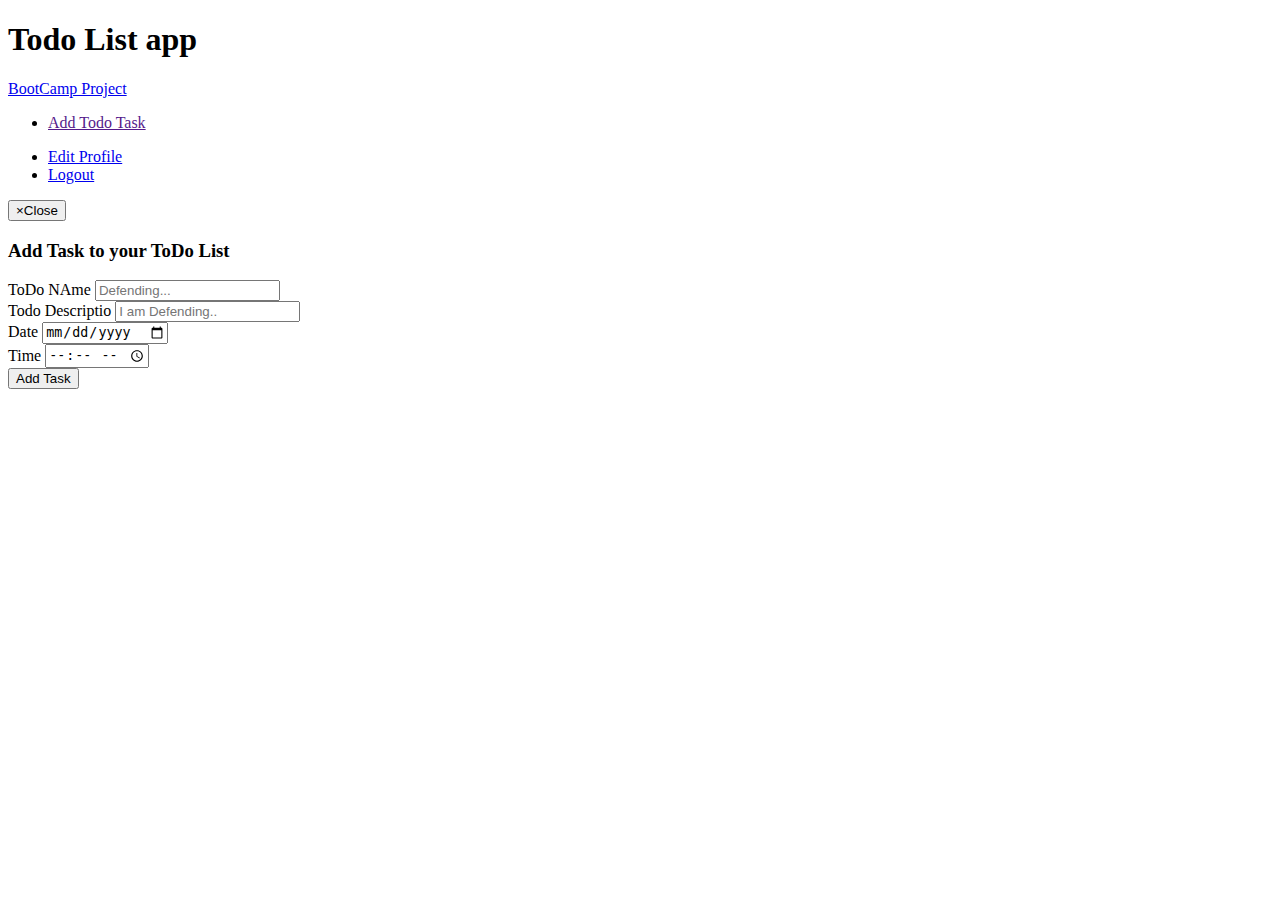
==== index.html @ 6e0ea093 "MODAL EDITED" ====
<!DOCTYPE html>
<html>

<head>

	<meta charset="utf-8">
	<meta http-equiv="X-UA-Compatible" content="IE=edge">
	<meta name="viewport" content="width=device-width, initial-scale=1">
    <script src="assets/js/firebase.js"></script>
    <script src="assets/js/dashboard.js"></script>
	<title>Login Form</title>

	<link rel="stylesheet" href="assets/css/style.css">
	<link rel="stylesheet" href="assets/css/form-login.css">
    <link rel="stylesheet" href="http://fonts.googleapis.com/css?family=Roboto:400,100,300,500">
    <link rel="stylesheet" href="assets/bootstrap/css/bootstrap.min.css">
    <link rel="stylesheet" href="assets/font-awesome/css/font-awesome.min.css">
    <link rel="stylesheet" href="assets/css/form-elements.css">
    <link rel="stylesheet" href="assets/css/style2.css">
    <link rel="shortcut icon" href="assets/ico/favicon.png">
    <link rel="apple-touch-icon-precomposed" sizes="144x144" href="assets/ico/apple-touch-icon-144-precomposed.png">
    <link rel="apple-touch-icon-precomposed" sizes="114x114" href="assets/ico/apple-touch-icon-114-precomposed.png">
    <link rel="apple-touch-icon-precomposed" sizes="72x72" href="assets/ico/apple-touch-icon-72-precomposed.png">
    <link rel="apple-touch-icon-precomposed" href="assets/ico/apple-touch-icon-57-precomposed.png">

</head>


	<header>
		<h1>Todo List app</h1>
        <a href="#">BootCamp Project</a>
    </header>


    <div class="main-content">

        <!-- You only need this form and the form-login.css -->
<div>
    <ul>
        <li><p id="btnShow"><a href="" class="launch-modal" data-modal-id="modal-login"  /> Add Todo Task</a><p> </li>
        <li><a href="#">Edit Profile</a></li>
        <li><a href="#">Logout</a></li>
    </ul>
</div>

       

   <!-- MODAL -->
        <div class="modal fade" id="modal-login" tabindex="-1" role="dialog" aria-labelledby="modal-login-label" aria-hidden="true">
            <div class="modal-dialog">
                <div class="modal-content">
                    
                    <div class="modal-header">
                        <button type="button" class="close" data-dismiss="modal">
                            <span aria-hidden="true">&times;</span><span class="sr-only">Close</span>
                        </button>
                        <h3 class="modal-title" id="modal-login-label">Add Task to your ToDo List</h3>
                    </div>
                    
                    <div class="modal-body">
                        
                        <form role="form" action="" method="post" class="login-form">
                            <div class="form-group">
                                <label class="sr-only" for="form-name">ToDo NAme</label>
                                <input type="text" name="toDoName" placeholder="Defending..." class="form-username form-control" id="form-name" required="">
                            </div>
                            <div class="form-group">
                                <label class="sr-only" for="form-text">Todo Descriptio</label>
                                <input type="text" name="form-desc" placeholder="I am Defending.." class="form-password form-control" id="form-desc">
                            </div>
                            <div class="form-group">
                                <label class="sr-only" for="form-date">Date</label>
                                <input type="date" name="form-desc" placeholder="" class="form-password form-control" id="form-date" required>
                            </div>
                            <div class="form-group">
                                <label class="sr-only" for="form-date">Time</label>
                                <input type="time" name="form-desc" placeholder="" class="form-password form-control" id="form-date" required>
                            </div>
                            <button type="submit" class="btn">Add Task</button>
                        </form>
                        
                    </div>
                    
                </div>
            </div>
        </div>
 <!-- END OF MODAL -->

      
        <script src="assets/js/jquery-1.11.1.min.js"></script>
        <script src="assets/bootstrap/js/bootstrap.min.js"></script>
        <script src="assets/js/jquery.backstretch.min.js"></script>
        <script src="assets/js/scripts.js"></script>      
</body>

</html>
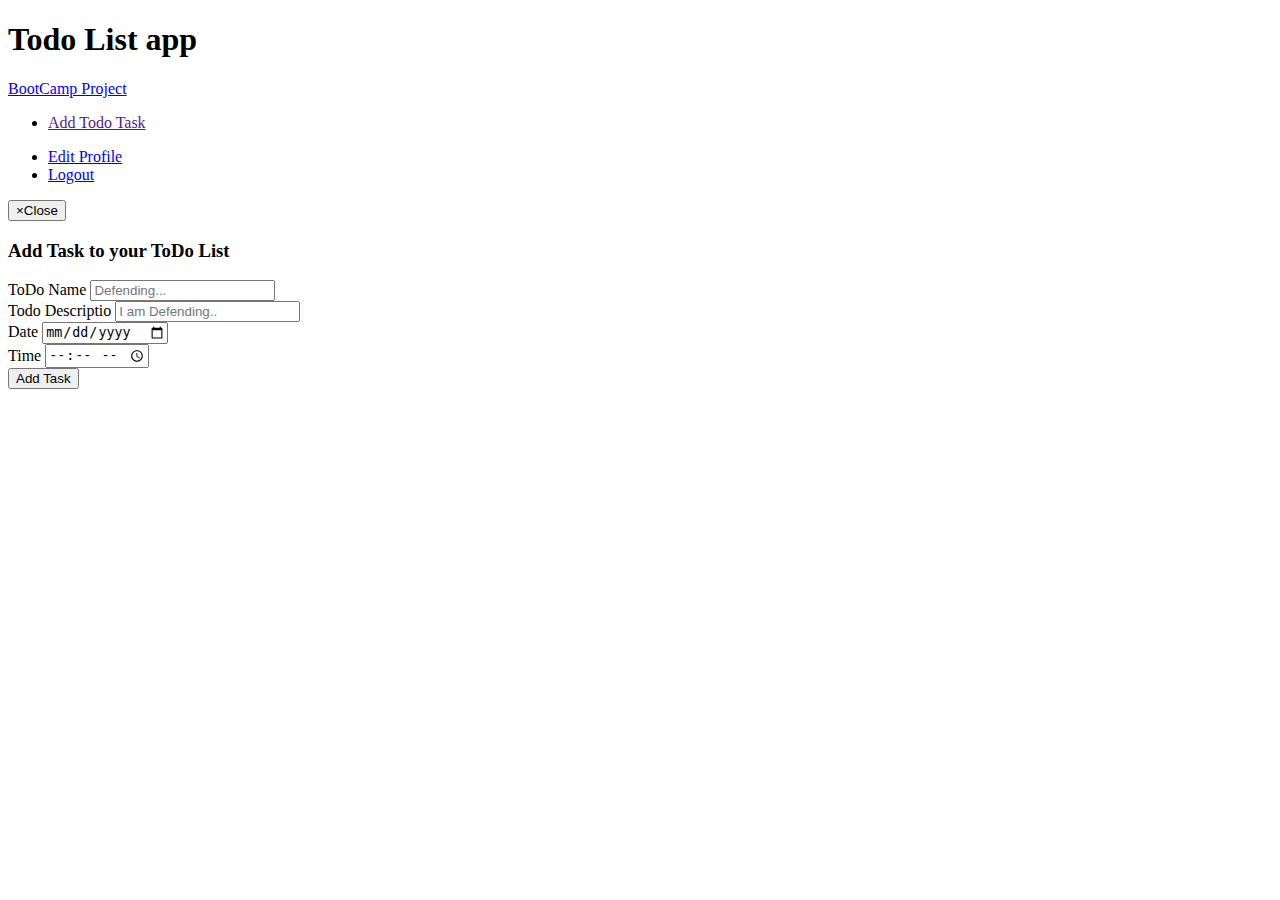
==== commit fffa13f9: "writting to firebase on add task" ====
--- a/index.html
+++ b/index.html
@@ -6,6 +6,7 @@
 	<meta charset="utf-8">
 	<meta http-equiv="X-UA-Compatible" content="IE=edge">
 	<meta name="viewport" content="width=device-width, initial-scale=1">
+    <script src="assets/js/jquery-1.11.1.min.js"></script>
     <script src="assets/js/firebase.js"></script>
     <script src="assets/js/dashboard.js"></script>
 	<title>Login Form</title>
@@ -61,7 +62,7 @@
                         
                         <form role="form" action="" method="post" class="login-form">
                             <div class="form-group">
-                                <label class="sr-only" for="form-name">ToDo NAme</label>
+                                <label class="sr-only" for="form-name">ToDo Name</label>
                                 <input type="text" name="toDoName" placeholder="Defending..." class="form-username form-control" id="form-name" required="">
                             </div>
                             <div class="form-group">
@@ -70,11 +71,11 @@
                             </div>
                             <div class="form-group">
                                 <label class="sr-only" for="form-date">Date</label>
-                                <input type="date" name="form-desc" placeholder="" class="form-password form-control" id="form-date" required>
+                                <input type="date" name="form-date" placeholder="" class="form-password form-control" id="form-date" required>
                             </div>
                             <div class="form-group">
                                 <label class="sr-only" for="form-date">Time</label>
-                                <input type="time" name="form-desc" placeholder="" class="form-password form-control" id="form-date" required>
+                                <input type="time" name="form-time" placeholder="" class="form-password form-control" id="form-date" required>
                             </div>
                             <button type="submit" class="btn">Add Task</button>
                         </form>
@@ -86,8 +87,7 @@
         </div>
  <!-- END OF MODAL -->
 
-      
-        <script src="assets/js/jquery-1.11.1.min.js"></script>
+         <script src="assets/js/jquery-1.11.1.min.js"></script>
         <script src="assets/bootstrap/js/bootstrap.min.js"></script>
         <script src="assets/js/jquery.backstretch.min.js"></script>
         <script src="assets/js/scripts.js"></script>      
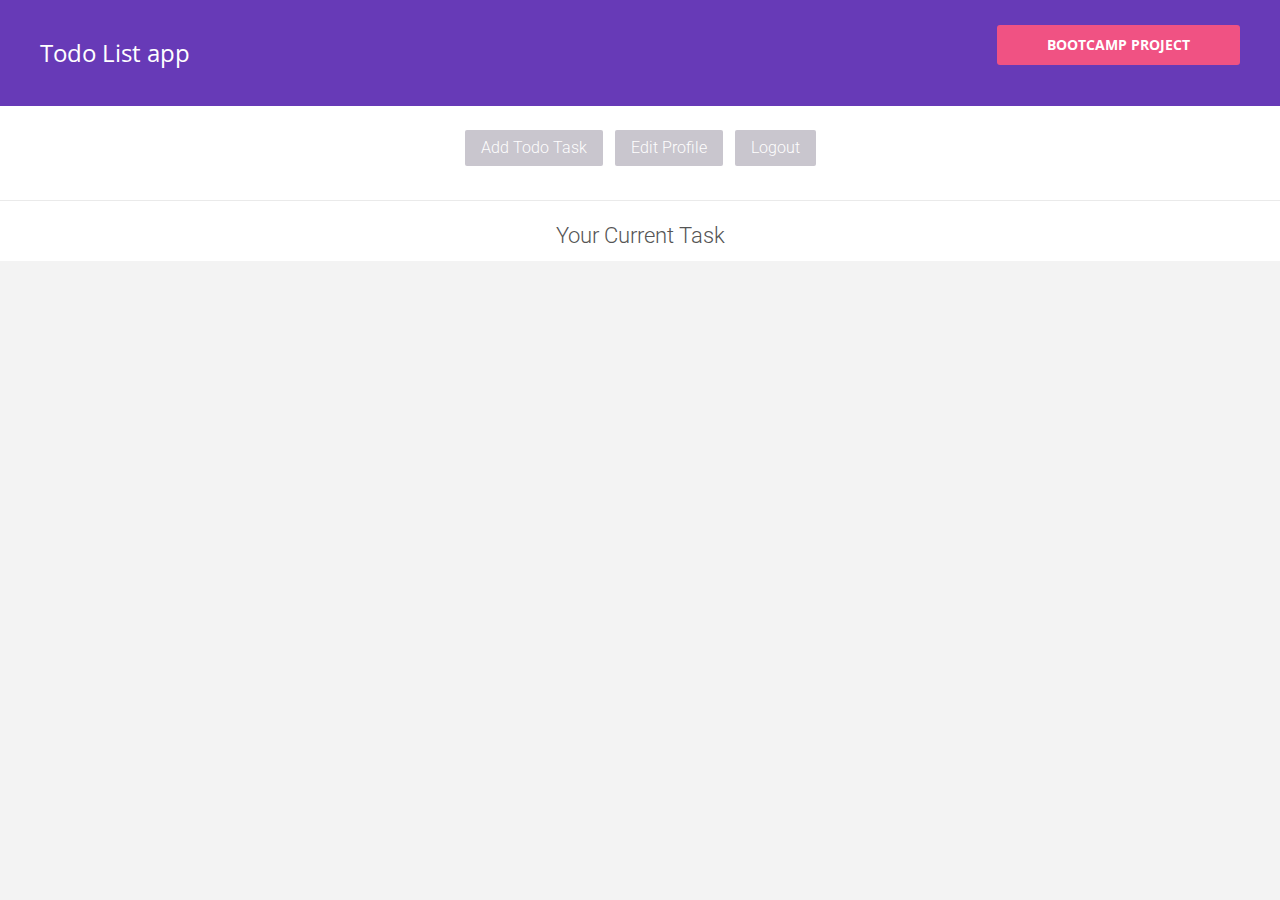
==== commit a1bf2923: "log out added and indetention done om js files" ====
--- a/index.html
+++ b/index.html
@@ -3,94 +3,102 @@
 
 <head>
 
-	<meta charset="utf-8">
-	<meta http-equiv="X-UA-Compatible" content="IE=edge">
-	<meta name="viewport" content="width=device-width, initial-scale=1">
-    <script src="assets/js/jquery-1.11.1.min.js"></script>
-    <script src="assets/js/firebase.js"></script>
-    <script src="assets/js/dashboard.js"></script>
-	<title>Login Form</title>
+  <meta charset="utf-8">
+  <meta http-equiv="X-UA-Compatible" content="IE=edge">
+  <meta name="viewport" content="width=device-width, initial-scale=1">
+  <script src="assets/js/jquery-1.11.1.min.js"></script>
+  <script src="assets/js/firebase.js"></script>
+  <script src="assets/js/dashboard.js"></script>
+  <title>Login Form</title>
 
-	<link rel="stylesheet" href="assets/css/style.css">
-	<link rel="stylesheet" href="assets/css/form-login.css">
-    <link rel="stylesheet" href="http://fonts.googleapis.com/css?family=Roboto:400,100,300,500">
-    <link rel="stylesheet" href="assets/bootstrap/css/bootstrap.min.css">
-    <link rel="stylesheet" href="assets/font-awesome/css/font-awesome.min.css">
-    <link rel="stylesheet" href="assets/css/form-elements.css">
-    <link rel="stylesheet" href="assets/css/style2.css">
-    <link rel="shortcut icon" href="assets/ico/favicon.png">
-    <link rel="apple-touch-icon-precomposed" sizes="144x144" href="assets/ico/apple-touch-icon-144-precomposed.png">
-    <link rel="apple-touch-icon-precomposed" sizes="114x114" href="assets/ico/apple-touch-icon-114-precomposed.png">
-    <link rel="apple-touch-icon-precomposed" sizes="72x72" href="assets/ico/apple-touch-icon-72-precomposed.png">
-    <link rel="apple-touch-icon-precomposed" href="assets/ico/apple-touch-icon-57-precomposed.png">
+  <link rel="stylesheet" href="assets/css/style.css">
+  <link rel="stylesheet" href="assets/css/form-login.css">
+  <link rel="stylesheet" href="http://fonts.googleapis.com/css?family=Roboto:400,100,300,500">
+  <link rel="stylesheet" href="assets/bootstrap/css/bootstrap.min.css">
+  <link rel="stylesheet" href="assets/font-awesome/css/font-awesome.min.css">
+  <link rel="stylesheet" href="assets/css/form-elements.css">
+  <link rel="stylesheet" href="assets/css/style2.css">
+  <link rel="shortcut icon" href="assets/ico/favicon.png">
+  <link rel="apple-touch-icon-precomposed" sizes="144x144" href="assets/ico/apple-touch-icon-144-precomposed.png">
+  <link rel="apple-touch-icon-precomposed" sizes="114x114" href="assets/ico/apple-touch-icon-114-precomposed.png">
+  <link rel="apple-touch-icon-precomposed" sizes="72x72" href="assets/ico/apple-touch-icon-72-precomposed.png">
+  <link rel="apple-touch-icon-precomposed" href="assets/ico/apple-touch-icon-57-precomposed.png">
 
 </head>
 
-
-	<header>
-		<h1>Todo List app</h1>
-        <a href="#">BootCamp Project</a>
-    </header>
+<header>
+  <h1>Todo List app</h1>
+  <a href="#">BootCamp Project</a>
+</header>
 
 
-    <div class="main-content">
 
-        <!-- You only need this form and the form-login.css -->
+<!-- You only need this form and the form-login.css -->
 <div>
-    <ul>
-        <li><p id="btnShow"><a href="" class="launch-modal" data-modal-id="modal-login"  /> Add Todo Task</a><p> </li>
-        <li><a href="#">Edit Profile</a></li>
-        <li><a href="#">Logout</a></li>
-    </ul>
+  <ul>
+    <li>
+      <p id="btnShow"><a href="#" class="launch-modal" data-modal-id="modal-login" /> Add Todo Task</a>
+        <p>
+    </li>
+    <li><a href="#">Edit Profile</a></li>
+    <li><a href="#" id="logoubtn">Logout</a></li>
+  </ul>
 </div>
 
-       
+<div class="main">
+  <div class="Vontainer-fluid">
+    <h3>Your Current Task</h3>
+    <div class="row" id="taskrow">
 
-   <!-- MODAL -->
-        <div class="modal fade" id="modal-login" tabindex="-1" role="dialog" aria-labelledby="modal-login-label" aria-hidden="true">
-            <div class="modal-dialog">
-                <div class="modal-content">
-                    
-                    <div class="modal-header">
-                        <button type="button" class="close" data-dismiss="modal">
-                            <span aria-hidden="true">&times;</span><span class="sr-only">Close</span>
-                        </button>
-                        <h3 class="modal-title" id="modal-login-label">Add Task to your ToDo List</h3>
-                    </div>
-                    
-                    <div class="modal-body">
-                        
-                        <form role="form" action="" method="post" class="login-form">
-                            <div class="form-group">
-                                <label class="sr-only" for="form-name">ToDo Name</label>
-                                <input type="text" name="toDoName" placeholder="Defending..." class="form-username form-control" id="form-name" required="">
-                            </div>
-                            <div class="form-group">
-                                <label class="sr-only" for="form-text">Todo Descriptio</label>
-                                <input type="text" name="form-desc" placeholder="I am Defending.." class="form-password form-control" id="form-desc">
-                            </div>
-                            <div class="form-group">
-                                <label class="sr-only" for="form-date">Date</label>
-                                <input type="date" name="form-date" placeholder="" class="form-password form-control" id="form-date" required>
-                            </div>
-                            <div class="form-group">
-                                <label class="sr-only" for="form-date">Time</label>
-                                <input type="time" name="form-time" placeholder="" class="form-password form-control" id="form-date" required>
-                            </div>
-                            <button type="submit" class="btn">Add Task</button>
-                        </form>
-                        
-                    </div>
-                    
-                </div>
-            </div>
-        </div>
- <!-- END OF MODAL -->
+    </div>
+  </div>
+</div>
 
-         <script src="assets/js/jquery-1.11.1.min.js"></script>
-        <script src="assets/bootstrap/js/bootstrap.min.js"></script>
-        <script src="assets/js/jquery.backstretch.min.js"></script>
-        <script src="assets/js/scripts.js"></script>      
+<!-- MODAL -->
+<div class="modal fade" id="modal-login" tabindex="-1" role="dialog" aria-labelledby="modal-login-label" aria-hidden="true">
+  <div class="modal-dialog">
+    <div class="modal-content">
+
+      <div class="modal-header">
+        <button type="button" class="close" data-dismiss="modal">
+          <span aria-hidden="true">&times;</span><span class="sr-only">Close</span>
+        </button>
+        <h3 class="modal-title" id="modal-login-label">Add Task to your ToDo List</h3>
+      </div>
+
+      <div class="modal-body">
+
+        <form role="form" action="" method="post" class="login-form">
+          <div class="form-group">
+            <label class="sr-only" for="form-name">ToDo Name</label>
+            <input type="text" name="toDoName" placeholder="Defending..." class="form-username form-control" id="form-name" required="">
+          </div>
+          <div class="form-group">
+            <label class="sr-only" for="form-text">Todo Descriptio</label>
+            <input type="text" name="form-desc" placeholder="I am Defending.." class="form-password form-control" id="form-desc">
+          </div>
+          <div class="form-group">
+            <label class="sr-only" for="form-date">Date</label>
+            <input type="date" name="form-date" placeholder="" class="form-password form-control" id="form-date" required>
+          </div>
+          <div class="form-group">
+            <label class="sr-only" for="form-date">Time</label>
+            <input type="time" name="form-time" placeholder="" class="form-password form-control" id="form-date" required>
+          </div>
+          <button type="submit" class="btn">Add Task</button>
+        </form>
+
+      </div>
+
+    </div>
+  </div>
+</div>
+<!-- END OF MODAL -->
+
+<script src="assets/js/jquery-1.11.1.min.js"></script>
+<script src="assets/bootstrap/js/bootstrap.min.js"></script>
+<script src="assets/js/jquery.backstretch.min.js"></script>
+<script src="assets/js/scripts.js"></script>
 </body>
 
-</html>
+</html>--- a/assets/css/style.css
+++ b/assets/css/style.css
@@ -0,0 +1,124 @@
+@import url('http://fonts.googleapis.com/css?family=Open+Sans:400,700');
+
+*{
+    margin: 0;
+    padding: 0;
+    box-sizing: border-box;
+}
+
+html{
+	background-color: #efefef;
+}
+
+body{
+	font:14px/1.5 Arial, Helvetica, sans-serif;
+	margin:0;
+}
+
+
+header{
+    box-sizing: border-box;
+	text-align: center;
+    width: 100%;
+    padding: 25px 40px;
+    background-color: #673AB7;
+    overflow: hidden;
+}
+
+
+header h1{
+    float: left;
+	font: normal 24px/1.5 'Open Sans', sans-serif;
+	color: #fff;
+}
+
+header a{
+    color:#fff;
+    float: right;
+    text-decoration: none;
+    display: inline-block;
+    padding: 13px 50px;
+    border-radius: 3px;
+    font: bold 14px/1 'Open Sans', sans-serif;
+    text-transform: uppercase;
+    background-color:#F05283;
+
+}
+
+ul {
+    list-style: none;
+    border-bottom: 1px solid #EAEAEA;
+    background-color: #FFF;
+    padding: 20px;
+    margin-top: 0;
+    text-align: center;
+    margin-bottom: 75px;
+}
+
+ul a{
+    text-decoration: none;
+    color: #FFF;
+    text-align: left;
+    background-color: #BCB8C2;
+    padding: 10px 16px;
+    border-radius: 2px;
+    opacity: 0.8;
+    font-size: 16px;
+    display: inline-block;
+    margin: 4px;
+    line-height: 1;
+    outline: none;
+
+    transition: 0.2s ease;
+}
+
+ul li a.active{
+    background-color: #F05283;
+    pointer-events: none;
+}
+
+ul li a:hover {
+    opacity: 1;
+}
+
+
+ul li{
+    display: inline-block;
+}
+
+
+@media (max-width: 1000px) {
+
+
+    header h1{
+        float: none;
+    }
+
+    header a{
+        margin-top: 25px;
+        float: none;
+    }
+
+}
+
+.main-content{
+    margin-bottom: 75px;
+}
+
+/* -- Demo ads -- */
+
+@media (max-width: 1200px) {
+	#bsaHolder{ display:none;}
+}
+
+/* -- Link to Tutorialzine -- */
+
+.tz-link{
+	text-decoration: none;
+	color: #fff !important;
+	font: bold 36px Arial,Helvetica,sans-serif !important;
+}
+
+.tz-link span{
+	color: #da431c;
+}
--- a/assets/css/form-login.css
+++ b/assets/css/form-login.css
@@ -0,0 +1,233 @@
+
+html{
+    background-color: #f3f3f3;
+}
+
+.form-login{
+    max-width: 1000px;
+    width: 100%;
+    margin: 0 auto;
+
+    font: bold 14px sans-serif;
+    text-align: center;
+}
+
+.form-log-in-with-email{
+    position: relative;
+    display: inline-block;
+    vertical-align: top;
+    margin-right: 130px;
+    text-align: center;
+}
+
+.form-log-in-with-email .form-white-background{
+    width: 570px;
+    box-sizing: border-box;
+    background-color: #ffffff;
+    box-shadow: 0 1px 3px 0 rgba(0, 0, 0, 0.1);
+    padding: 60px 80px;
+    margin-bottom: 32px;
+}
+
+.form-log-in-with-email .form-row{
+    text-align: left;
+    margin-bottom: 23px;
+}
+
+.form-log-in-with-email .form-title-row{
+    text-align: center;
+    margin-bottom: 60px;
+}
+
+.form-log-in-with-email h1{
+    display: inline-block;
+    box-sizing: border-box;
+    color:  #4c565e;
+    font-size: 24px;
+    padding: 0 30px 15px;
+    border-bottom: 2px solid #6caee0;
+    margin:0;
+}
+
+.form-log-in-with-email .form-row > label span{
+    display: inline-block;
+    box-sizing: border-box;
+    color:  #5f5f5f;
+    width: 125px;
+    text-align: right;
+    padding-right: 25px;
+}
+
+.form-log-in-with-email input{
+    color:  #5f5f5f;
+    box-sizing: border-box;
+    width: 230px;
+    box-shadow: 1px 2px 4px 0 rgba(0, 0, 0, 0.08);
+    padding: 12px 18px;
+    border: 1px solid #dbdbdb;
+}
+
+.form-log-in-with-email button{
+    display: block;
+    border-radius: 2px;
+    background-color:  #6caee0;
+    color: #ffffff;
+    font-weight: bold;
+    box-shadow: 1px 2px 4px 0 rgba(0, 0, 0, 0.08);
+    padding: 15px 35px;
+    border: 0;
+    margin: 55px auto 0;
+    cursor: pointer;
+}
+
+.form-log-in-with-email .form-forgotten-password,
+.form-log-in-with-email .form-create-an-account{
+    text-decoration: none;
+    padding: 4px 8px;
+    font-weight: normal;
+}
+
+.form-log-in-with-email .form-forgotten-password{
+    color:  #4e9eda;
+}
+
+.form-log-in-with-email .form-create-an-account{
+    color:  #7b9d62;
+    background-color: #d6f0c3;
+}
+
+
+.form-sign-in-with-social{
+    display: inline-block;
+    max-width: 180px;
+    box-sizing: border-box;
+    vertical-align: top;
+    text-align: center;
+    margin-top: 70px;
+}
+
+.form-sign-in-with-social .form-title-row{
+    margin-bottom: 50px;
+}
+
+.form-sign-in-with-social .form-title{
+    box-sizing: border-box;
+    color:  #4c565e;
+    font-size: 24px;
+    padding: 15px 20px;
+    border-bottom: 2px solid #6caee0;
+}
+
+.form-sign-in-with-social .form-google-button{
+    color:  #ffffff;
+    display: block;
+    width: 145px;
+    height: 40px;
+    font-size: 12px;
+    line-height: 40px;
+    background-color:  rgba(222, 110, 60, 0.9);
+    box-shadow: 1px 2px 2px 0 rgba(0, 0, 0, 0.08);
+    border-radius: 2px;
+    margin: 8px auto;
+    text-decoration: none;
+}
+
+.form-sign-in-with-social .form-facebook-button{
+    color:  #ffffff;
+    display: block;
+    width: 145px;
+    height: 40px;
+    font-size: 12px;
+    line-height: 40px;
+    background-color:  rgba(75, 136, 194, 0.9);
+    box-shadow: 1px 2px 2px 0 rgba(0, 0, 0, 0.08);
+    border-radius: 2px;
+    margin: 8px auto;
+    text-decoration: none;
+}
+
+.form-sign-in-with-social .form-twitter-button{
+    color:  #ffffff;
+    display: block;
+    width: 145px;
+    height: 40px;
+    font-size: 12px;
+    line-height: 40px;
+    background-color:  rgba(123, 195, 226, 0.9);
+    box-shadow: 1px 2px 2px 0 rgba(0, 0, 0, 0.08);
+    border-radius: 2px;
+    margin: 8px auto;
+    text-decoration: none;
+}
+
+/*	Making the form responsive. Remove these media queries
+    if you don't need the form to work on mobile devices. */
+
+@media (max-width: 900px) {
+
+    .form-login{
+        margin: 20px auto;
+    }
+
+    .form-log-in-with-email{
+        position: relative;
+        display: block;
+        margin: 0 0 50px;
+    }
+
+    .form-log-in-with-email .form-white-background{
+        margin: 0 auto 32px;
+    }
+
+    .form-log-in-with-email:after{
+        bottom: -80px;
+        left: 50%;
+        margin-left: -25px;
+    }
+
+    .form-sign-in-with-social{
+        margin-top: 60px;
+    }
+
+}
+
+@media (max-width: 600px) {
+
+    .form-log-in-with-email .form-white-background{
+        width: 300px;
+        padding-left: 35px;
+        padding-right: 35px;
+    }
+
+    .form-log-in-with-email .form-row > label span{
+        display: block;
+        text-align: left;
+        padding: 0 0 10px;
+    }
+
+    .form-log-in-with-email .form-email,
+    .form-log-in-with-email .form-password{
+        display: block;
+        margin: 0 auto;
+    }
+
+    .form-log-in-with-email:after{
+        bottom: -80px;
+        left: 50%;
+        margin-left: -25px;
+    }
+
+    .form-log-in-with-email .form-forgotten-password,
+    .form-log-in-with-email .form-create-an-account{
+        display: block;
+        margin: 5px auto;
+        max-width: 180px;
+    }
+
+}
+.todolistbg {
+    background: #673AB7;
+    color: white;
+    border: solid;
+    border-color: #fff;
+}
--- a/assets/css/form-elements.css
+++ b/assets/css/form-elements.css
@@ -0,0 +1,75 @@
+
+input[type="text"], 
+input[type="password"], 
+textarea, 
+textarea.form-control {
+	height: 50px;
+    margin: 0;
+    padding: 0 20px;
+    vertical-align: middle;
+    background: #f8f8f8;
+    border: 1px solid #ddd;
+    font-family: 'Roboto', sans-serif;
+    font-size: 16px;
+    font-weight: 300;
+    line-height: 50px;
+    color: #888;
+    -moz-border-radius: 4px; -webkit-border-radius: 4px; border-radius: 4px;
+    -moz-box-shadow: none; -webkit-box-shadow: none; box-shadow: none;
+    -o-transition: all .3s; -moz-transition: all .3s; -webkit-transition: all .3s; -ms-transition: all .3s; transition: all .3s;
+}
+
+textarea, 
+textarea.form-control {
+	padding-top: 10px;
+	padding-bottom: 10px;
+	line-height: 30px;
+}
+
+input[type="text"]:focus, 
+input[type="password"]:focus, 
+textarea:focus, 
+textarea.form-control:focus {
+	outline: 0;
+	background: #fff;
+    border: 3px solid #ccc;
+    -moz-box-shadow: none; -webkit-box-shadow: none; box-shadow: none;
+}
+
+input[type="text"]:-moz-placeholder, input[type="password"]:-moz-placeholder, 
+textarea:-moz-placeholder, textarea.form-control:-moz-placeholder { color: #888; }
+
+input[type="text"]:-ms-input-placeholder, input[type="password"]:-ms-input-placeholder, 
+textarea:-ms-input-placeholder, textarea.form-control:-ms-input-placeholder { color: #888; }
+
+input[type="text"]::-webkit-input-placeholder, input[type="password"]::-webkit-input-placeholder, 
+textarea::-webkit-input-placeholder, textarea.form-control::-webkit-input-placeholder { color: #888; }
+
+
+
+button.btn {
+	width: 100%;
+	height: 50px;
+    margin: 0;
+    padding: 0 20px;
+    vertical-align: middle;
+    background: #399599;
+    border: 0;
+    font-family: 'Roboto', sans-serif;
+    font-size: 16px;
+    font-weight: 300;
+    line-height: 50px;
+    color: #fff;
+    -moz-border-radius: 4px; -webkit-border-radius: 4px; border-radius: 4px;
+    text-shadow: none;
+    -moz-box-shadow: none; -webkit-box-shadow: none; box-shadow: none;
+    -o-transition: all .3s; -moz-transition: all .3s; -webkit-transition: all .3s; -ms-transition: all .3s; transition: all .3s;
+}
+
+button.btn:hover { opacity: 0.6; color: #fff; }
+
+button.btn:active { outline: 0; opacity: 0.6; color: #fff; -moz-box-shadow: none; -webkit-box-shadow: none; box-shadow: none; }
+
+button.btn:focus { outline: 0; opacity: 0.6; background: #399599; color: #fff; }
+
+button.btn:active:focus, button.btn.active:focus { outline: 0; opacity: 0.6; background: #399599; color: #fff; }
--- a/assets/css/style2.css
+++ b/assets/css/style2.css
@@ -0,0 +1,214 @@
+
+body {
+    font-family: 'Roboto', sans-serif;
+    font-size: 16px;
+    font-weight: 300;
+    color: #888;
+    line-height: 30px;
+    text-align: center;
+}
+
+strong { font-weight: 500; }
+
+a, a:hover, a:focus {
+	color: #399599;
+	text-decoration: none;
+    -o-transition: all .3s; -moz-transition: all .3s; -webkit-transition: all .3s; -ms-transition: all .3s; transition: all .3s;
+}
+
+h1, h2 {
+	margin-top: 10px;
+	font-size: 38px;
+    font-weight: 100;
+    color: #555;
+    line-height: 50px;
+}
+
+h3 {
+	font-size: 22px;
+    font-weight: 300;
+    color: #555;
+    line-height: 30px;
+}
+
+img { max-width: 100%; }
+
+::-moz-selection { background: #399599; color: #fff; text-shadow: none; }
+::selection { background: #399599; color: #fff; text-shadow: none; }
+
+
+.btn-link-1 {
+	display: inline-block;
+	height: 50px;
+	margin: 0 5px;
+	padding: 16px 20px 0 20px;
+	background: #399599;
+	font-size: 16px;
+    font-weight: 300;
+    line-height: 16px;
+    color: #fff;
+    -moz-border-radius: 4px; -webkit-border-radius: 4px; border-radius: 4px;
+}
+.btn-link-1:hover, .btn-link-1:focus, .btn-link-1:active { outline: 0; opacity: 0.6; color: #fff; }
+
+.btn-link-2 {
+	display: inline-block;
+	height: 50px;
+	margin: 5px;
+	padding: 15px 20px 0 20px;
+	background: rgba(0, 0, 0, 0.1);
+	border: 1px solid #fff;
+	font-size: 16px;
+    font-weight: 300;
+    line-height: 16px;
+    color: #fff;
+    -moz-border-radius: 4px; -webkit-border-radius: 4px; border-radius: 4px;
+}
+.btn-link-2:hover, .btn-link-2:focus, 
+.btn-link-2:active, .btn-link-2:active:focus { outline: 0; opacity: 0.6; background: rgba(0, 0, 0, 0.1); color: #fff; }
+
+.btn-link-2 i {
+	padding-right: 5px;
+	vertical-align: middle;
+	font-size: 20px;
+	line-height: 20px;
+}
+
+
+/***** Content *****/
+
+.inner-bg {
+    padding: 120px 0;
+}
+
+.top-content .text {
+	color: #fff;
+}
+
+.top-content .logo {
+	display: inline-block;
+	width: 143px;
+	height: 43px;
+	margin: 0 auto;
+	background: url(../img/logo.png) center center no-repeat;
+}
+
+.top-content .text h1 {
+	margin-top: 30px;
+	color: #fff;
+}
+
+.top-content .description {
+	margin: 20px 0 10px 0;
+}
+
+.top-content .description p { opacity: 0.8; }
+
+.top-content .description a {
+	color: #fff;
+}
+.top-content .description a:hover, 
+.top-content .description a:focus { border-bottom: 1px dotted #fff; }
+
+.top-content .top-big-link {
+	margin-top: 45px;
+}
+
+.social-login {
+	margin-top: 35px;
+}
+
+.social-login h3 {
+	color: #fff;
+}
+
+.social-login-buttons {
+	margin-top: 25px;
+}
+
+
+/***** Modal *****/
+
+.modal-content {
+	-moz-border-radius: 4px; -webkit-border-radius: 4px; border-radius: 4px;
+	border: 0;
+	text-align: left;
+}
+
+.modal-header {
+	padding: 25px 25px 15px 25px;
+	background: #fff;
+	border: 0;
+	border-bottom: 1px solid #ddd;
+	-moz-border-radius: 4px 4px 0 0; -webkit-border-radius: 4px 4px 0 0; border-radius: 4px 4px 0 0;
+}
+
+.modal-header .close {
+	font-size: 36px;
+	color: #888;
+	font-weight: 300;
+	text-shadow: none;
+	opacity: 1;
+}
+
+.modal-title {
+	margin-bottom: 10px;
+	line-height: 30px;
+}
+
+.modal-body {
+	padding: 25px 25px 30px 25px;
+	background: #eee;
+	text-align: left;
+	-moz-border-radius: 0 0 4px 4px; -webkit-border-radius: 0 0 4px 4px; border-radius: 0 0 4px 4px;
+}
+
+.modal-body img {
+	margin-bottom: 15px;
+}
+
+.modal-body form textarea {
+	height: 100px;
+}
+
+.modal-body form .input-error {
+	border-color: #399599;
+}
+
+
+/***** Media queries *****/
+
+@media (min-width: 992px) and (max-width: 1199px) {}
+
+@media (min-width: 768px) and (max-width: 991px) {}
+
+@media (max-width: 767px) {
+	
+	.top-content .top-big-link { margin-top: 25px; }
+	.top-content .top-big-link a.btn { margin-top: 10px; }
+
+}
+
+@media (max-width: 415px) {
+	
+	h1, h2 { font-size: 32px; }
+
+}
+
+
+/* Retina-ize images/icons */
+
+@media
+only screen and (-webkit-min-device-pixel-ratio: 2),
+only screen and (   min--moz-device-pixel-ratio: 2),
+only screen and (     -o-min-device-pixel-ratio: 2/1),
+only screen and (        min-device-pixel-ratio: 2),
+only screen and (                min-resolution: 192dpi),
+only screen and (                min-resolution: 2dppx) {
+	
+	/* logo */
+    .top-content .logo {
+    	background-image: url(../img/logo@2x.png) !important; background-repeat: no-repeat !important; background-size: 143px 43px !important;
+    }
+	
+}
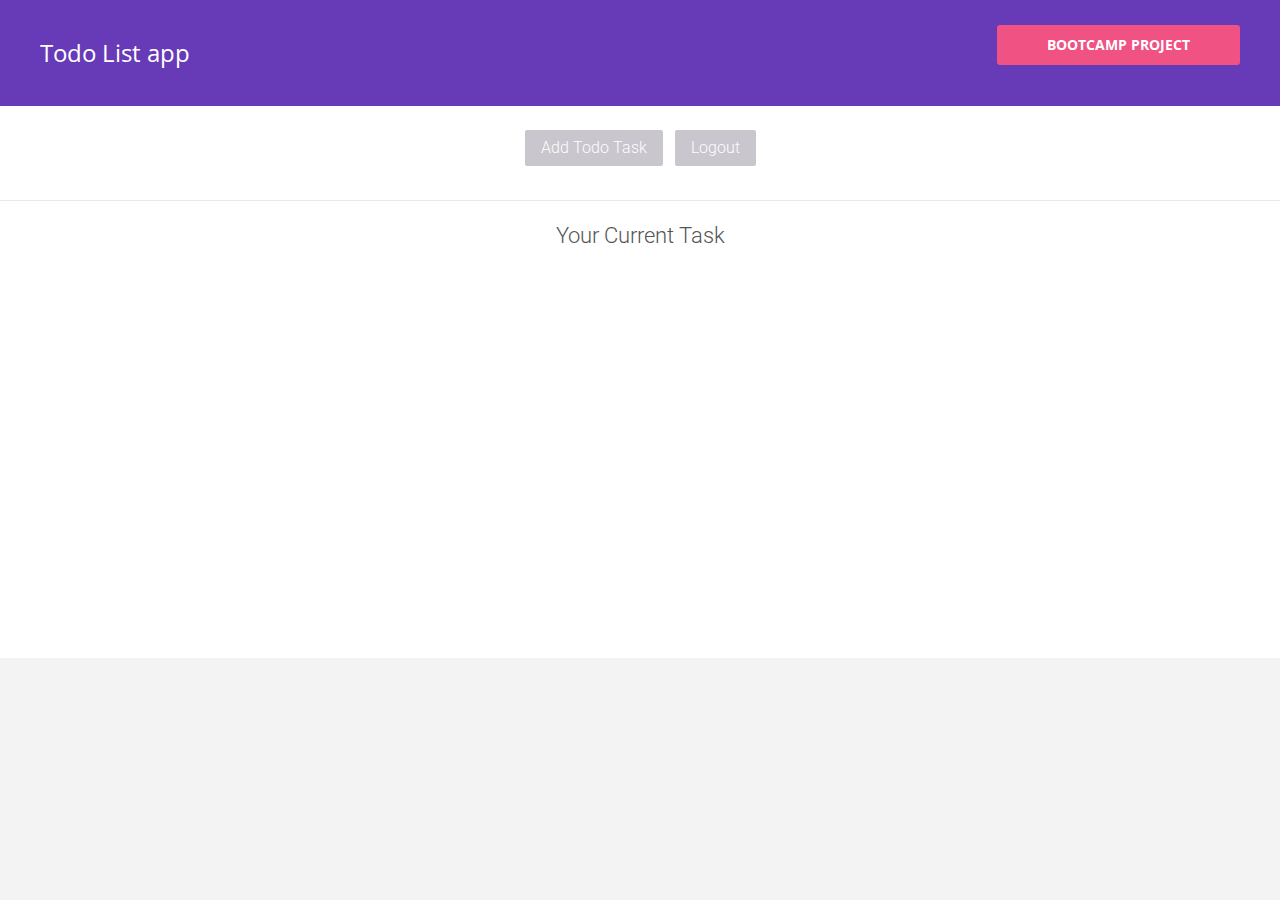
==== commit b76d5b69: "convert selected date and time to milliseconds when adding todolist" ====
--- a/index.html
+++ b/index.html
@@ -40,7 +40,6 @@
       <p id="btnShow"><a href="#" class="launch-modal" data-modal-id="modal-login" /> Add Todo Task</a>
         <p>
     </li>
-    <li><a href="#">Edit Profile</a></li>
     <li><a href="#" id="logoubtn">Logout</a></li>
   </ul>
 </div>
--- a/assets/css/style.css
+++ b/assets/css/style.css
@@ -3,7 +3,6 @@
 *{
     margin: 0;
     padding: 0;
-    box-sizing: border-box;
 }
 
 html{
@@ -13,6 +12,8 @@
 body{
 	font:14px/1.5 Arial, Helvetica, sans-serif;
 	margin:0;
+    min-height: 658px;
+    background-image: url("https://i.imgsafe.org/e98a989.jpg");
 }
 
 
@@ -101,10 +102,6 @@
 
 }
 
-.main-content{
-    margin-bottom: 75px;
-}
-
 /* -- Demo ads -- */
 
 @media (max-width: 1200px) {
--- a/assets/css/form-login.css
+++ b/assets/css/form-login.css
@@ -230,4 +230,5 @@
     color: white;
     border: solid;
     border-color: #fff;
-}
+    margin: auto;
+}
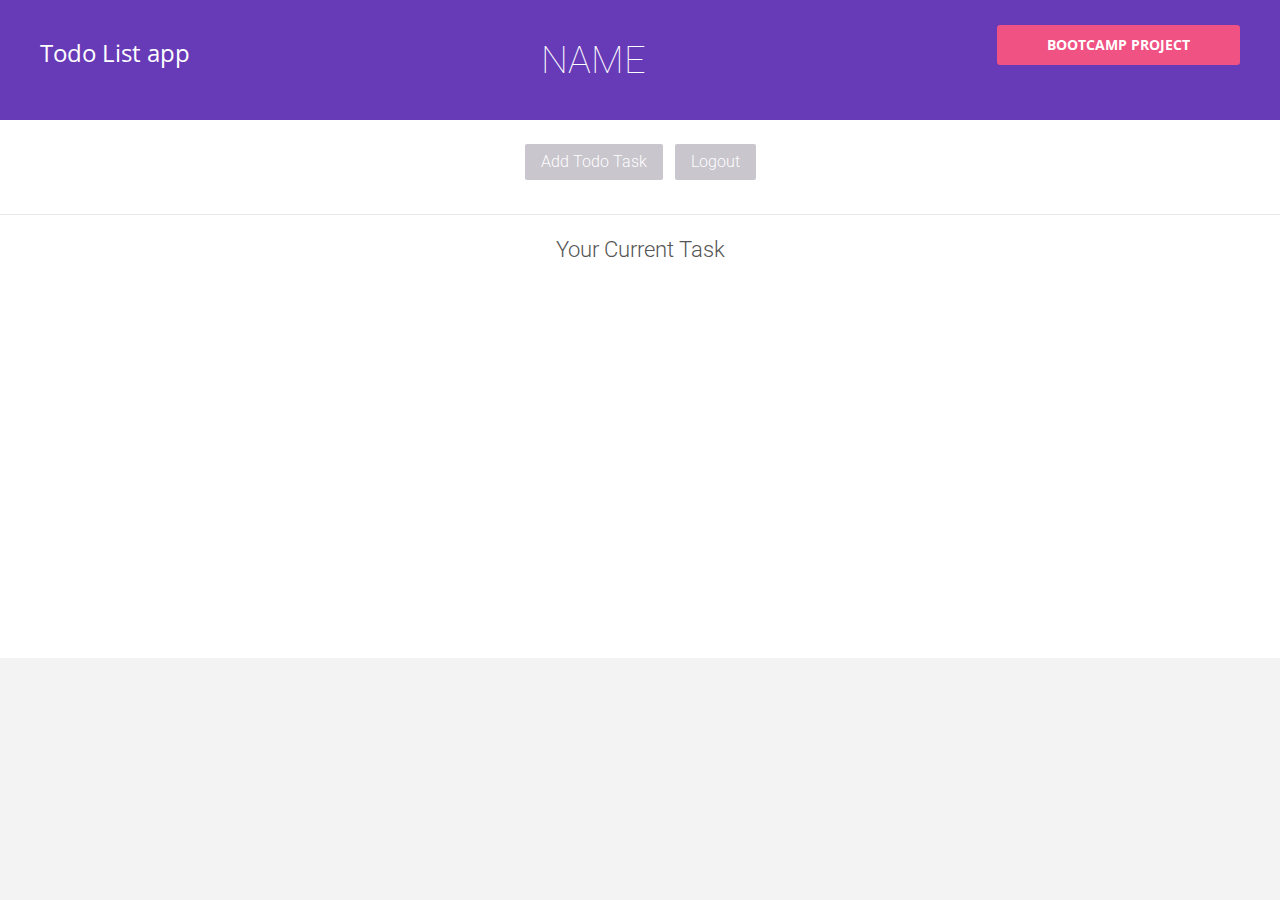
==== commit 25c7f5b4: "display users name added" ====
--- a/index.html
+++ b/index.html
@@ -29,6 +29,7 @@
 <header>
   <h1>Todo List app</h1>
   <a href="#">BootCamp Project</a>
+  <p><h2 id="upName">Name</h2></p>
 </header>
 
 
@@ -70,11 +71,11 @@
         <form role="form" action="" method="post" class="login-form">
           <div class="form-group">
             <label class="sr-only" for="form-name">ToDo Name</label>
-            <input type="text" name="toDoName" placeholder="Defending..." class="form-username form-control" id="form-name" required="">
+            <input type="text" name="toDoName" placeholder="ToDo Name" class="form-username form-control" id="form-name" required="">
           </div>
           <div class="form-group">
             <label class="sr-only" for="form-text">Todo Descriptio</label>
-            <input type="text" name="form-desc" placeholder="I am Defending.." class="form-password form-control" id="form-desc">
+            <input type="text" name="form-desc" placeholder="Description" class="form-password form-control" id="form-desc">
           </div>
           <div class="form-group">
             <label class="sr-only" for="form-date">Date</label>
@@ -82,7 +83,7 @@
           </div>
           <div class="form-group">
             <label class="sr-only" for="form-date">Time</label>
-            <input type="time" name="form-time" placeholder="" class="form-password form-control" id="form-date" required>
+            <input type="time" name="form-time" placeholder="01:00:AM" class="form-password form-control" id="form-date" required>
           </div>
           <button type="submit" class="btn">Add Task</button>
         </form>
--- a/assets/css/form-login.css
+++ b/assets/css/form-login.css
@@ -1,6 +1,10 @@
 
 html{
     background-color: #f3f3f3;
+}
+#upName{
+    text-transform: uppercase;
+    color: #fff;
 }
 
 .form-login{
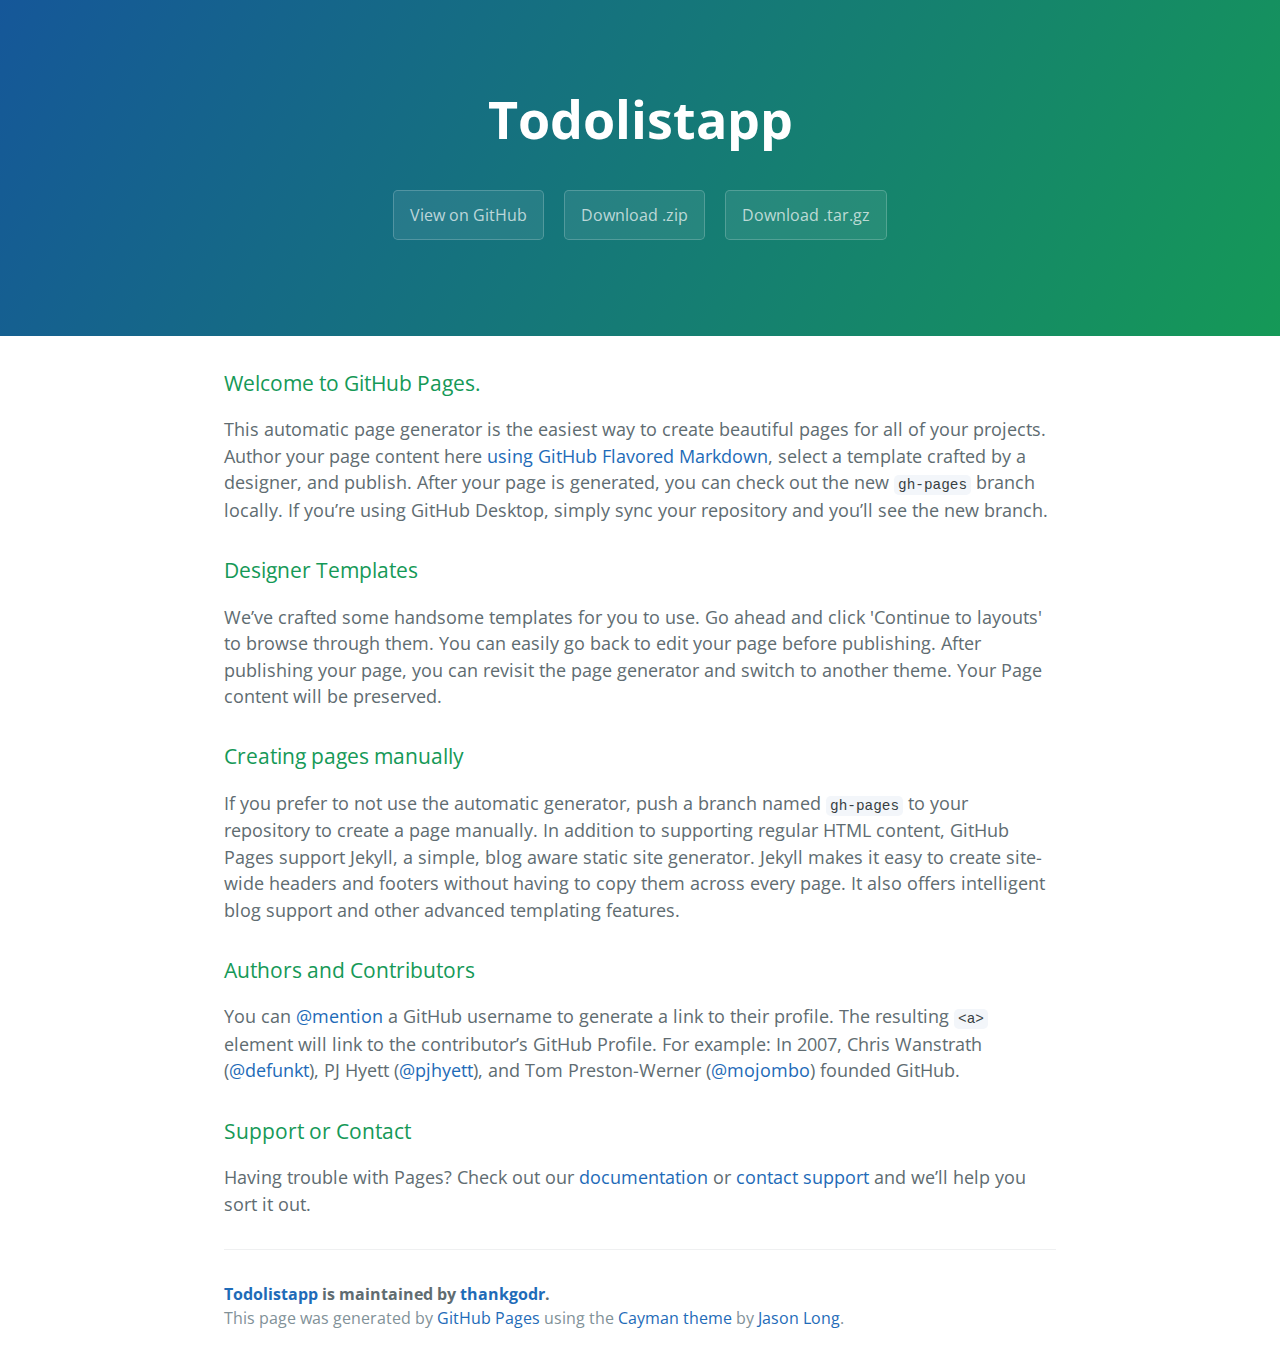
==== commit 32883d20: "Create gh-pages branch via GitHub" ====
--- a/index.html
+++ b/index.html
@@ -1,104 +1,57 @@
 <!DOCTYPE html>
-<html>
+<html lang="en-us">
+  <head>
+    <meta charset="UTF-8">
+    <title>Todolistapp by thankgodr</title>
+    <meta name="viewport" content="width=device-width, initial-scale=1">
+    <link rel="stylesheet" type="text/css" href="stylesheets/normalize.css" media="screen">
+    <link href='https://fonts.googleapis.com/css?family=Open+Sans:400,700' rel='stylesheet' type='text/css'>
+    <link rel="stylesheet" type="text/css" href="stylesheets/stylesheet.css" media="screen">
+    <link rel="stylesheet" type="text/css" href="stylesheets/github-light.css" media="screen">
+  </head>
+  <body>
+    <section class="page-header">
+      <h1 class="project-name">Todolistapp</h1>
+      <h2 class="project-tagline"></h2>
+      <a href="https://github.com/thankgodr/toDoListApp" class="btn">View on GitHub</a>
+      <a href="https://github.com/thankgodr/toDoListApp/zipball/master" class="btn">Download .zip</a>
+      <a href="https://github.com/thankgodr/toDoListApp/tarball/master" class="btn">Download .tar.gz</a>
+    </section>
 
-<head>
+    <section class="main-content">
+      <h3>
+<a id="welcome-to-github-pages" class="anchor" href="#welcome-to-github-pages" aria-hidden="true"><span aria-hidden="true" class="octicon octicon-link"></span></a>Welcome to GitHub Pages.</h3>
 
-  <meta charset="utf-8">
-  <meta http-equiv="X-UA-Compatible" content="IE=edge">
-  <meta name="viewport" content="width=device-width, initial-scale=1">
-  <script src="assets/js/jquery-1.11.1.min.js"></script>
-  <script src="assets/js/firebase.js"></script>
-  <script src="assets/js/dashboard.js"></script>
-  <title>Login Form</title>
+<p>This automatic page generator is the easiest way to create beautiful pages for all of your projects. Author your page content here <a href="https://guides.github.com/features/mastering-markdown/">using GitHub Flavored Markdown</a>, select a template crafted by a designer, and publish. After your page is generated, you can check out the new <code>gh-pages</code> branch locally. If you’re using GitHub Desktop, simply sync your repository and you’ll see the new branch.</p>
 
-  <link rel="stylesheet" href="assets/css/style.css">
-  <link rel="stylesheet" href="assets/css/form-login.css">
-  <link rel="stylesheet" href="http://fonts.googleapis.com/css?family=Roboto:400,100,300,500">
-  <link rel="stylesheet" href="assets/bootstrap/css/bootstrap.min.css">
-  <link rel="stylesheet" href="assets/font-awesome/css/font-awesome.min.css">
-  <link rel="stylesheet" href="assets/css/form-elements.css">
-  <link rel="stylesheet" href="assets/css/style2.css">
-  <link rel="shortcut icon" href="assets/ico/favicon.png">
-  <link rel="apple-touch-icon-precomposed" sizes="144x144" href="assets/ico/apple-touch-icon-144-precomposed.png">
-  <link rel="apple-touch-icon-precomposed" sizes="114x114" href="assets/ico/apple-touch-icon-114-precomposed.png">
-  <link rel="apple-touch-icon-precomposed" sizes="72x72" href="assets/ico/apple-touch-icon-72-precomposed.png">
-  <link rel="apple-touch-icon-precomposed" href="assets/ico/apple-touch-icon-57-precomposed.png">
+<h3>
+<a id="designer-templates" class="anchor" href="#designer-templates" aria-hidden="true"><span aria-hidden="true" class="octicon octicon-link"></span></a>Designer Templates</h3>
 
-</head>
+<p>We’ve crafted some handsome templates for you to use. Go ahead and click 'Continue to layouts' to browse through them. You can easily go back to edit your page before publishing. After publishing your page, you can revisit the page generator and switch to another theme. Your Page content will be preserved.</p>
 
-<header>
-  <h1>Todo List app</h1>
-  <a href="#">BootCamp Project</a>
-  <p><h2 id="upName">Name</h2></p>
-</header>
+<h3>
+<a id="creating-pages-manually" class="anchor" href="#creating-pages-manually" aria-hidden="true"><span aria-hidden="true" class="octicon octicon-link"></span></a>Creating pages manually</h3>
 
+<p>If you prefer to not use the automatic generator, push a branch named <code>gh-pages</code> to your repository to create a page manually. In addition to supporting regular HTML content, GitHub Pages support Jekyll, a simple, blog aware static site generator. Jekyll makes it easy to create site-wide headers and footers without having to copy them across every page. It also offers intelligent blog support and other advanced templating features.</p>
 
+<h3>
+<a id="authors-and-contributors" class="anchor" href="#authors-and-contributors" aria-hidden="true"><span aria-hidden="true" class="octicon octicon-link"></span></a>Authors and Contributors</h3>
 
-<!-- You only need this form and the form-login.css -->
-<div>
-  <ul>
-    <li>
-      <p id="btnShow"><a href="#" class="launch-modal" data-modal-id="modal-login" /> Add Todo Task</a>
-        <p>
-    </li>
-    <li><a href="#" id="logoubtn">Logout</a></li>
-  </ul>
-</div>
+<p>You can <a href="https://help.github.com/articles/basic-writing-and-formatting-syntax/#mentioning-users-and-teams" class="user-mention">@mention</a> a GitHub username to generate a link to their profile. The resulting <code>&lt;a&gt;</code> element will link to the contributor’s GitHub Profile. For example: In 2007, Chris Wanstrath (<a href="https://github.com/defunkt" class="user-mention">@defunkt</a>), PJ Hyett (<a href="https://github.com/pjhyett" class="user-mention">@pjhyett</a>), and Tom Preston-Werner (<a href="https://github.com/mojombo" class="user-mention">@mojombo</a>) founded GitHub.</p>
 
-<div class="main">
-  <div class="Vontainer-fluid">
-    <h3>Your Current Task</h3>
-    <div class="row" id="taskrow">
+<h3>
+<a id="support-or-contact" class="anchor" href="#support-or-contact" aria-hidden="true"><span aria-hidden="true" class="octicon octicon-link"></span></a>Support or Contact</h3>
 
-    </div>
-  </div>
-</div>
+<p>Having trouble with Pages? Check out our <a href="https://help.github.com/pages">documentation</a> or <a href="https://github.com/contact">contact support</a> and we’ll help you sort it out.</p>
 
-<!-- MODAL -->
-<div class="modal fade" id="modal-login" tabindex="-1" role="dialog" aria-labelledby="modal-login-label" aria-hidden="true">
-  <div class="modal-dialog">
-    <div class="modal-content">
+      <footer class="site-footer">
+        <span class="site-footer-owner"><a href="https://github.com/thankgodr/toDoListApp">Todolistapp</a> is maintained by <a href="https://github.com/thankgodr">thankgodr</a>.</span>
 
-      <div class="modal-header">
-        <button type="button" class="close" data-dismiss="modal">
-          <span aria-hidden="true">&times;</span><span class="sr-only">Close</span>
-        </button>
-        <h3 class="modal-title" id="modal-login-label">Add Task to your ToDo List</h3>
-      </div>
+        <span class="site-footer-credits">This page was generated by <a href="https://pages.github.com">GitHub Pages</a> using the <a href="https://github.com/jasonlong/cayman-theme">Cayman theme</a> by <a href="https://twitter.com/jasonlong">Jason Long</a>.</span>
+      </footer>
 
-      <div class="modal-body">
+    </section>
 
-        <form role="form" action="" method="post" class="login-form">
-          <div class="form-group">
-            <label class="sr-only" for="form-name">ToDo Name</label>
-            <input type="text" name="toDoName" placeholder="ToDo Name" class="form-username form-control" id="form-name" required="">
-          </div>
-          <div class="form-group">
-            <label class="sr-only" for="form-text">Todo Descriptio</label>
-            <input type="text" name="form-desc" placeholder="Description" class="form-password form-control" id="form-desc">
-          </div>
-          <div class="form-group">
-            <label class="sr-only" for="form-date">Date</label>
-            <input type="date" name="form-date" placeholder="" class="form-password form-control" id="form-date" required>
-          </div>
-          <div class="form-group">
-            <label class="sr-only" for="form-date">Time</label>
-            <input type="time" name="form-time" placeholder="01:00:AM" class="form-password form-control" id="form-date" required>
-          </div>
-          <button type="submit" class="btn">Add Task</button>
-        </form>
-
-      </div>
-
-    </div>
-  </div>
-</div>
-<!-- END OF MODAL -->
-
-<script src="assets/js/jquery-1.11.1.min.js"></script>
-<script src="assets/bootstrap/js/bootstrap.min.js"></script>
-<script src="assets/js/jquery.backstretch.min.js"></script>
-<script src="assets/js/scripts.js"></script>
-</body>
-
-</html>+  
+  </body>
+</html>
--- a/stylesheets/stylesheet.css
+++ b/stylesheets/stylesheet.css
@@ -0,0 +1,245 @@
+* {
+  box-sizing: border-box; }
+
+body {
+  padding: 0;
+  margin: 0;
+  font-family: "Open Sans", "Helvetica Neue", Helvetica, Arial, sans-serif;
+  font-size: 16px;
+  line-height: 1.5;
+  color: #606c71; }
+
+a {
+  color: #1e6bb8;
+  text-decoration: none; }
+  a:hover {
+    text-decoration: underline; }
+
+.btn {
+  display: inline-block;
+  margin-bottom: 1rem;
+  color: rgba(255, 255, 255, 0.7);
+  background-color: rgba(255, 255, 255, 0.08);
+  border-color: rgba(255, 255, 255, 0.2);
+  border-style: solid;
+  border-width: 1px;
+  border-radius: 0.3rem;
+  transition: color 0.2s, background-color 0.2s, border-color 0.2s; }
+  .btn + .btn {
+    margin-left: 1rem; }
+
+.btn:hover {
+  color: rgba(255, 255, 255, 0.8);
+  text-decoration: none;
+  background-color: rgba(255, 255, 255, 0.2);
+  border-color: rgba(255, 255, 255, 0.3); }
+
+@media screen and (min-width: 64em) {
+  .btn {
+    padding: 0.75rem 1rem; } }
+
+@media screen and (min-width: 42em) and (max-width: 64em) {
+  .btn {
+    padding: 0.6rem 0.9rem;
+    font-size: 0.9rem; } }
+
+@media screen and (max-width: 42em) {
+  .btn {
+    display: block;
+    width: 100%;
+    padding: 0.75rem;
+    font-size: 0.9rem; }
+    .btn + .btn {
+      margin-top: 1rem;
+      margin-left: 0; } }
+
+.page-header {
+  color: #fff;
+  text-align: center;
+  background-color: #159957;
+  background-image: linear-gradient(120deg, #155799, #159957); }
+
+@media screen and (min-width: 64em) {
+  .page-header {
+    padding: 5rem 6rem; } }
+
+@media screen and (min-width: 42em) and (max-width: 64em) {
+  .page-header {
+    padding: 3rem 4rem; } }
+
+@media screen and (max-width: 42em) {
+  .page-header {
+    padding: 2rem 1rem; } }
+
+.project-name {
+  margin-top: 0;
+  margin-bottom: 0.1rem; }
+
+@media screen and (min-width: 64em) {
+  .project-name {
+    font-size: 3.25rem; } }
+
+@media screen and (min-width: 42em) and (max-width: 64em) {
+  .project-name {
+    font-size: 2.25rem; } }
+
+@media screen and (max-width: 42em) {
+  .project-name {
+    font-size: 1.75rem; } }
+
+.project-tagline {
+  margin-bottom: 2rem;
+  font-weight: normal;
+  opacity: 0.7; }
+
+@media screen and (min-width: 64em) {
+  .project-tagline {
+    font-size: 1.25rem; } }
+
+@media screen and (min-width: 42em) and (max-width: 64em) {
+  .project-tagline {
+    font-size: 1.15rem; } }
+
+@media screen and (max-width: 42em) {
+  .project-tagline {
+    font-size: 1rem; } }
+
+.main-content :first-child {
+  margin-top: 0; }
+.main-content img {
+  max-width: 100%; }
+.main-content h1, .main-content h2, .main-content h3, .main-content h4, .main-content h5, .main-content h6 {
+  margin-top: 2rem;
+  margin-bottom: 1rem;
+  font-weight: normal;
+  color: #159957; }
+.main-content p {
+  margin-bottom: 1em; }
+.main-content code {
+  padding: 2px 4px;
+  font-family: Consolas, "Liberation Mono", Menlo, Courier, monospace;
+  font-size: 0.9rem;
+  color: #383e41;
+  background-color: #f3f6fa;
+  border-radius: 0.3rem; }
+.main-content pre {
+  padding: 0.8rem;
+  margin-top: 0;
+  margin-bottom: 1rem;
+  font: 1rem Consolas, "Liberation Mono", Menlo, Courier, monospace;
+  color: #567482;
+  word-wrap: normal;
+  background-color: #f3f6fa;
+  border: solid 1px #dce6f0;
+  border-radius: 0.3rem; }
+  .main-content pre > code {
+    padding: 0;
+    margin: 0;
+    font-size: 0.9rem;
+    color: #567482;
+    word-break: normal;
+    white-space: pre;
+    background: transparent;
+    border: 0; }
+.main-content .highlight {
+  margin-bottom: 1rem; }
+  .main-content .highlight pre {
+    margin-bottom: 0;
+    word-break: normal; }
+.main-content .highlight pre, .main-content pre {
+  padding: 0.8rem;
+  overflow: auto;
+  font-size: 0.9rem;
+  line-height: 1.45;
+  border-radius: 0.3rem; }
+.main-content pre code, .main-content pre tt {
+  display: inline;
+  max-width: initial;
+  padding: 0;
+  margin: 0;
+  overflow: initial;
+  line-height: inherit;
+  word-wrap: normal;
+  background-color: transparent;
+  border: 0; }
+  .main-content pre code:before, .main-content pre code:after, .main-content pre tt:before, .main-content pre tt:after {
+    content: normal; }
+.main-content ul, .main-content ol {
+  margin-top: 0; }
+.main-content blockquote {
+  padding: 0 1rem;
+  margin-left: 0;
+  color: #819198;
+  border-left: 0.3rem solid #dce6f0; }
+  .main-content blockquote > :first-child {
+    margin-top: 0; }
+  .main-content blockquote > :last-child {
+    margin-bottom: 0; }
+.main-content table {
+  display: block;
+  width: 100%;
+  overflow: auto;
+  word-break: normal;
+  word-break: keep-all; }
+  .main-content table th {
+    font-weight: bold; }
+  .main-content table th, .main-content table td {
+    padding: 0.5rem 1rem;
+    border: 1px solid #e9ebec; }
+.main-content dl {
+  padding: 0; }
+  .main-content dl dt {
+    padding: 0;
+    margin-top: 1rem;
+    font-size: 1rem;
+    font-weight: bold; }
+  .main-content dl dd {
+    padding: 0;
+    margin-bottom: 1rem; }
+.main-content hr {
+  height: 2px;
+  padding: 0;
+  margin: 1rem 0;
+  background-color: #eff0f1;
+  border: 0; }
+
+@media screen and (min-width: 64em) {
+  .main-content {
+    max-width: 64rem;
+    padding: 2rem 6rem;
+    margin: 0 auto;
+    font-size: 1.1rem; } }
+
+@media screen and (min-width: 42em) and (max-width: 64em) {
+  .main-content {
+    padding: 2rem 4rem;
+    font-size: 1.1rem; } }
+
+@media screen and (max-width: 42em) {
+  .main-content {
+    padding: 2rem 1rem;
+    font-size: 1rem; } }
+
+.site-footer {
+  padding-top: 2rem;
+  margin-top: 2rem;
+  border-top: solid 1px #eff0f1; }
+
+.site-footer-owner {
+  display: block;
+  font-weight: bold; }
+
+.site-footer-credits {
+  color: #819198; }
+
+@media screen and (min-width: 64em) {
+  .site-footer {
+    font-size: 1rem; } }
+
+@media screen and (min-width: 42em) and (max-width: 64em) {
+  .site-footer {
+    font-size: 1rem; } }
+
+@media screen and (max-width: 42em) {
+  .site-footer {
+    font-size: 0.9rem; } }
--- a/stylesheets/github-light.css
+++ b/stylesheets/github-light.css
@@ -0,0 +1,124 @@
+/*
+The MIT License (MIT)
+
+Copyright (c) 2015 GitHub, Inc.
+
+Permission is hereby granted, free of charge, to any person obtaining a copy
+of this software and associated documentation files (the "Software"), to deal
+in the Software without restriction, including without limitation the rights
+to use, copy, modify, merge, publish, distribute, sublicense, and/or sell
+copies of the Software, and to permit persons to whom the Software is
+furnished to do so, subject to the following conditions:
+
+The above copyright notice and this permission notice shall be included in all
+copies or substantial portions of the Software.
+
+THE SOFTWARE IS PROVIDED "AS IS", WITHOUT WARRANTY OF ANY KIND, EXPRESS OR
+IMPLIED, INCLUDING BUT NOT LIMITED TO THE WARRANTIES OF MERCHANTABILITY,
+FITNESS FOR A PARTICULAR PURPOSE AND NONINFRINGEMENT. IN NO EVENT SHALL THE
+AUTHORS OR COPYRIGHT HOLDERS BE LIABLE FOR ANY CLAIM, DAMAGES OR OTHER
+LIABILITY, WHETHER IN AN ACTION OF CONTRACT, TORT OR OTHERWISE, ARISING FROM,
+OUT OF OR IN CONNECTION WITH THE SOFTWARE OR THE USE OR OTHER DEALINGS IN THE
+SOFTWARE.
+
+*/
+
+.pl-c /* comment */ {
+  color: #969896;
+}
+
+.pl-c1      /* constant, markup.raw, meta.diff.header, meta.module-reference, meta.property-name, support, support.constant, support.variable, variable.other.constant */,
+.pl-s .pl-v /* string variable */ {
+  color: #0086b3;
+}
+
+.pl-e  /* entity */,
+.pl-en /* entity.name */ {
+  color: #795da3;
+}
+
+.pl-s .pl-s1 /* string source */,
+.pl-smi      /* storage.modifier.import, storage.modifier.package, storage.type.java, variable.other, variable.parameter.function */ {
+  color: #333;
+}
+
+.pl-ent /* entity.name.tag */ {
+  color: #63a35c;
+}
+
+.pl-k /* keyword, storage, storage.type */ {
+  color: #a71d5d;
+}
+
+.pl-pds              /* punctuation.definition.string, string.regexp.character-class */,
+.pl-s                /* string */,
+.pl-s .pl-pse .pl-s1 /* string punctuation.section.embedded source */,
+.pl-sr               /* string.regexp */,
+.pl-sr .pl-cce       /* string.regexp constant.character.escape */,
+.pl-sr .pl-sra       /* string.regexp string.regexp.arbitrary-repitition */,
+.pl-sr .pl-sre       /* string.regexp source.ruby.embedded */ {
+  color: #183691;
+}
+
+.pl-v /* variable */ {
+  color: #ed6a43;
+}
+
+.pl-id /* invalid.deprecated */ {
+  color: #b52a1d;
+}
+
+.pl-ii /* invalid.illegal */ {
+  background-color: #b52a1d;
+  color: #f8f8f8;
+}
+
+.pl-sr .pl-cce /* string.regexp constant.character.escape */ {
+  color: #63a35c;
+  font-weight: bold;
+}
+
+.pl-ml /* markup.list */ {
+  color: #693a17;
+}
+
+.pl-mh        /* markup.heading */,
+.pl-mh .pl-en /* markup.heading entity.name */,
+.pl-ms        /* meta.separator */ {
+  color: #1d3e81;
+  font-weight: bold;
+}
+
+.pl-mq /* markup.quote */ {
+  color: #008080;
+}
+
+.pl-mi /* markup.italic */ {
+  color: #333;
+  font-style: italic;
+}
+
+.pl-mb /* markup.bold */ {
+  color: #333;
+  font-weight: bold;
+}
+
+.pl-md /* markup.deleted, meta.diff.header.from-file */ {
+  background-color: #ffecec;
+  color: #bd2c00;
+}
+
+.pl-mi1 /* markup.inserted, meta.diff.header.to-file */ {
+  background-color: #eaffea;
+  color: #55a532;
+}
+
+.pl-mdr /* meta.diff.range */ {
+  color: #795da3;
+  font-weight: bold;
+}
+
+.pl-mo /* meta.output */ {
+  color: #1d3e81;
+}
+
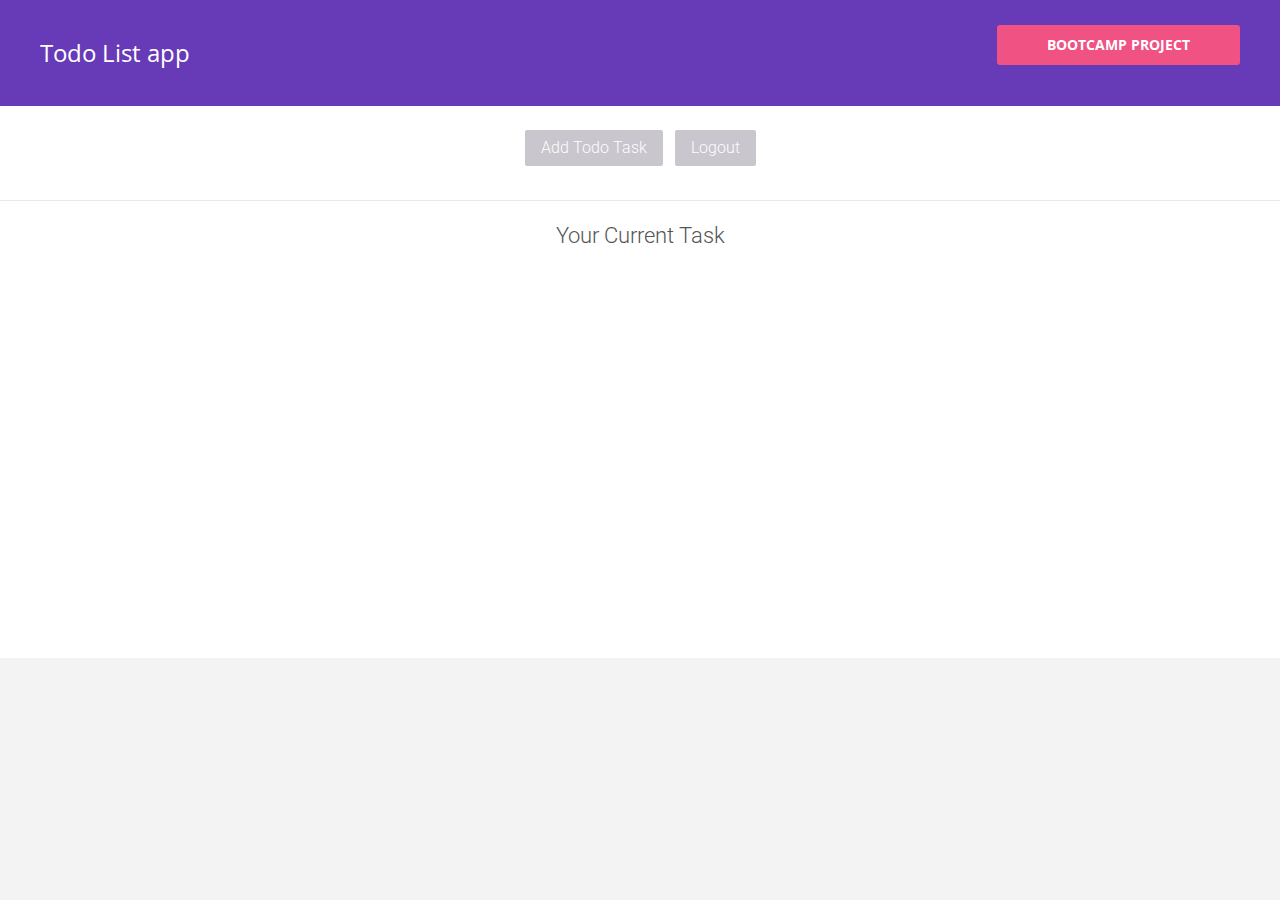
==== commit 9d2c5256: "files added" ====
--- a/index.html
+++ b/index.html
@@ -1,57 +1,103 @@
 <!DOCTYPE html>
-<html lang="en-us">
-  <head>
-    <meta charset="UTF-8">
-    <title>Todolistapp by thankgodr</title>
-    <meta name="viewport" content="width=device-width, initial-scale=1">
-    <link rel="stylesheet" type="text/css" href="stylesheets/normalize.css" media="screen">
-    <link href='https://fonts.googleapis.com/css?family=Open+Sans:400,700' rel='stylesheet' type='text/css'>
-    <link rel="stylesheet" type="text/css" href="stylesheets/stylesheet.css" media="screen">
-    <link rel="stylesheet" type="text/css" href="stylesheets/github-light.css" media="screen">
-  </head>
-  <body>
-    <section class="page-header">
-      <h1 class="project-name">Todolistapp</h1>
-      <h2 class="project-tagline"></h2>
-      <a href="https://github.com/thankgodr/toDoListApp" class="btn">View on GitHub</a>
-      <a href="https://github.com/thankgodr/toDoListApp/zipball/master" class="btn">Download .zip</a>
-      <a href="https://github.com/thankgodr/toDoListApp/tarball/master" class="btn">Download .tar.gz</a>
-    </section>
+<html>
 
-    <section class="main-content">
-      <h3>
-<a id="welcome-to-github-pages" class="anchor" href="#welcome-to-github-pages" aria-hidden="true"><span aria-hidden="true" class="octicon octicon-link"></span></a>Welcome to GitHub Pages.</h3>
+<head>
 
-<p>This automatic page generator is the easiest way to create beautiful pages for all of your projects. Author your page content here <a href="https://guides.github.com/features/mastering-markdown/">using GitHub Flavored Markdown</a>, select a template crafted by a designer, and publish. After your page is generated, you can check out the new <code>gh-pages</code> branch locally. If you’re using GitHub Desktop, simply sync your repository and you’ll see the new branch.</p>
+  <meta charset="utf-8">
+  <meta http-equiv="X-UA-Compatible" content="IE=edge">
+  <meta name="viewport" content="width=device-width, initial-scale=1">
+  <script src="assets/js/jquery-1.11.1.min.js"></script>
+  <script src="assets/js/firebase.js"></script>
+  <script src="assets/js/dashboard.js"></script>
+  <title>Login Form</title>
 
-<h3>
-<a id="designer-templates" class="anchor" href="#designer-templates" aria-hidden="true"><span aria-hidden="true" class="octicon octicon-link"></span></a>Designer Templates</h3>
+  <link rel="stylesheet" href="assets/css/style.css">
+  <link rel="stylesheet" href="assets/css/form-login.css">
+  <link rel="stylesheet" href="http://fonts.googleapis.com/css?family=Roboto:400,100,300,500">
+  <link rel="stylesheet" href="assets/bootstrap/css/bootstrap.min.css">
+  <link rel="stylesheet" href="assets/font-awesome/css/font-awesome.min.css">
+  <link rel="stylesheet" href="assets/css/form-elements.css">
+  <link rel="stylesheet" href="assets/css/style2.css">
+  <link rel="shortcut icon" href="assets/ico/favicon.png">
+  <link rel="apple-touch-icon-precomposed" sizes="144x144" href="assets/ico/apple-touch-icon-144-precomposed.png">
+  <link rel="apple-touch-icon-precomposed" sizes="114x114" href="assets/ico/apple-touch-icon-114-precomposed.png">
+  <link rel="apple-touch-icon-precomposed" sizes="72x72" href="assets/ico/apple-touch-icon-72-precomposed.png">
+  <link rel="apple-touch-icon-precomposed" href="assets/ico/apple-touch-icon-57-precomposed.png">
 
-<p>We’ve crafted some handsome templates for you to use. Go ahead and click 'Continue to layouts' to browse through them. You can easily go back to edit your page before publishing. After publishing your page, you can revisit the page generator and switch to another theme. Your Page content will be preserved.</p>
+</head>
 
-<h3>
-<a id="creating-pages-manually" class="anchor" href="#creating-pages-manually" aria-hidden="true"><span aria-hidden="true" class="octicon octicon-link"></span></a>Creating pages manually</h3>
+<header>
+  <h1>Todo List app</h1>
+  <a href="#">BootCamp Project</a>
+</header>
 
-<p>If you prefer to not use the automatic generator, push a branch named <code>gh-pages</code> to your repository to create a page manually. In addition to supporting regular HTML content, GitHub Pages support Jekyll, a simple, blog aware static site generator. Jekyll makes it easy to create site-wide headers and footers without having to copy them across every page. It also offers intelligent blog support and other advanced templating features.</p>
 
-<h3>
-<a id="authors-and-contributors" class="anchor" href="#authors-and-contributors" aria-hidden="true"><span aria-hidden="true" class="octicon octicon-link"></span></a>Authors and Contributors</h3>
 
-<p>You can <a href="https://help.github.com/articles/basic-writing-and-formatting-syntax/#mentioning-users-and-teams" class="user-mention">@mention</a> a GitHub username to generate a link to their profile. The resulting <code>&lt;a&gt;</code> element will link to the contributor’s GitHub Profile. For example: In 2007, Chris Wanstrath (<a href="https://github.com/defunkt" class="user-mention">@defunkt</a>), PJ Hyett (<a href="https://github.com/pjhyett" class="user-mention">@pjhyett</a>), and Tom Preston-Werner (<a href="https://github.com/mojombo" class="user-mention">@mojombo</a>) founded GitHub.</p>
+<!-- You only need this form and the form-login.css -->
+<div>
+  <ul>
+    <li>
+      <p id="btnShow"><a href="#" class="launch-modal" data-modal-id="modal-login" /> Add Todo Task</a>
+        <p>
+    </li>
+    <li><a href="#" id="logoubtn">Logout</a></li>
+  </ul>
+</div>
 
-<h3>
-<a id="support-or-contact" class="anchor" href="#support-or-contact" aria-hidden="true"><span aria-hidden="true" class="octicon octicon-link"></span></a>Support or Contact</h3>
+<div class="main">
+  <div class="Vontainer-fluid">
+    <h3>Your Current Task</h3>
+    <div class="row" id="taskrow">
 
-<p>Having trouble with Pages? Check out our <a href="https://help.github.com/pages">documentation</a> or <a href="https://github.com/contact">contact support</a> and we’ll help you sort it out.</p>
+    </div>
+  </div>
+</div>
 
-      <footer class="site-footer">
-        <span class="site-footer-owner"><a href="https://github.com/thankgodr/toDoListApp">Todolistapp</a> is maintained by <a href="https://github.com/thankgodr">thankgodr</a>.</span>
+<!-- MODAL -->
+<div class="modal fade" id="modal-login" tabindex="-1" role="dialog" aria-labelledby="modal-login-label" aria-hidden="true">
+  <div class="modal-dialog">
+    <div class="modal-content">
 
-        <span class="site-footer-credits">This page was generated by <a href="https://pages.github.com">GitHub Pages</a> using the <a href="https://github.com/jasonlong/cayman-theme">Cayman theme</a> by <a href="https://twitter.com/jasonlong">Jason Long</a>.</span>
-      </footer>
+      <div class="modal-header">
+        <button type="button" class="close" data-dismiss="modal">
+          <span aria-hidden="true">&times;</span><span class="sr-only">Close</span>
+        </button>
+        <h3 class="modal-title" id="modal-login-label">Add Task to your ToDo List</h3>
+      </div>
 
-    </section>
+      <div class="modal-body">
 
-  
-  </body>
-</html>
+        <form role="form" action="" method="post" class="login-form">
+          <div class="form-group">
+            <label class="sr-only" for="form-name">ToDo Name</label>
+            <input type="text" name="toDoName" placeholder="ToDo Name" class="form-username form-control" id="form-name" required="">
+          </div>
+          <div class="form-group">
+            <label class="sr-only" for="form-text">Todo Descriptio</label>
+            <input type="text" name="form-desc" placeholder="Description" class="form-password form-control" id="form-desc">
+          </div>
+          <div class="form-group">
+            <label class="sr-only" for="form-date">Date</label>
+            <input type="date" name="form-date" placeholder="" class="form-password form-control" id="form-date" required>
+          </div>
+          <div class="form-group">
+            <label class="sr-only" for="form-date">Time</label>
+            <input type="time" name="form-time" placeholder="01:00:AM" class="form-password form-control" id="form-date" required>
+          </div>
+          <button type="submit" class="btn">Add Task</button>
+        </form>
+
+      </div>
+
+    </div>
+  </div>
+</div>
+<!-- END OF MODAL -->
+
+<script src="assets/js/jquery-1.11.1.min.js"></script>
+<script src="assets/bootstrap/js/bootstrap.min.js"></script>
+<script src="assets/js/jquery.backstretch.min.js"></script>
+<script src="assets/js/scripts.js"></script>
+</body>
+
+</html>--- a/assets/css/style.css
+++ b/assets/css/style.css
@@ -0,0 +1,121 @@
+@import url('http://fonts.googleapis.com/css?family=Open+Sans:400,700');
+
+*{
+    margin: 0;
+    padding: 0;
+}
+
+html{
+	background-color: #efefef;
+}
+
+body{
+	font:14px/1.5 Arial, Helvetica, sans-serif;
+	margin:0;
+    min-height: 658px;
+    background-image: url("https://i.imgsafe.org/e98a989.jpg");
+}
+
+
+header{
+    box-sizing: border-box;
+	text-align: center;
+    width: 100%;
+    padding: 25px 40px;
+    background-color: #673AB7;
+    overflow: hidden;
+}
+
+
+header h1{
+    float: left;
+	font: normal 24px/1.5 'Open Sans', sans-serif;
+	color: #fff;
+}
+
+header a{
+    color:#fff;
+    float: right;
+    text-decoration: none;
+    display: inline-block;
+    padding: 13px 50px;
+    border-radius: 3px;
+    font: bold 14px/1 'Open Sans', sans-serif;
+    text-transform: uppercase;
+    background-color:#F05283;
+
+}
+
+ul {
+    list-style: none;
+    border-bottom: 1px solid #EAEAEA;
+    background-color: #FFF;
+    padding: 20px;
+    margin-top: 0;
+    text-align: center;
+    margin-bottom: 75px;
+}
+
+ul a{
+    text-decoration: none;
+    color: #FFF;
+    text-align: left;
+    background-color: #BCB8C2;
+    padding: 10px 16px;
+    border-radius: 2px;
+    opacity: 0.8;
+    font-size: 16px;
+    display: inline-block;
+    margin: 4px;
+    line-height: 1;
+    outline: none;
+
+    transition: 0.2s ease;
+}
+
+ul li a.active{
+    background-color: #F05283;
+    pointer-events: none;
+}
+
+ul li a:hover {
+    opacity: 1;
+}
+
+
+ul li{
+    display: inline-block;
+}
+
+
+@media (max-width: 1000px) {
+
+
+    header h1{
+        float: none;
+    }
+
+    header a{
+        margin-top: 25px;
+        float: none;
+    }
+
+}
+
+/* -- Demo ads -- */
+
+@media (max-width: 1200px) {
+	#bsaHolder{ display:none;}
+}
+
+/* -- Link to Tutorialzine -- */
+
+.tz-link{
+	text-decoration: none;
+	color: #fff !important;
+	font: bold 36px Arial,Helvetica,sans-serif !important;
+}
+
+.tz-link span{
+	color: #da431c;
+}
--- a/assets/css/form-login.css
+++ b/assets/css/form-login.css
@@ -0,0 +1,234 @@
+
+html{
+    background-color: #f3f3f3;
+}
+
+.form-login{
+    max-width: 1000px;
+    width: 100%;
+    margin: 0 auto;
+
+    font: bold 14px sans-serif;
+    text-align: center;
+}
+
+.form-log-in-with-email{
+    position: relative;
+    display: inline-block;
+    vertical-align: top;
+    margin-right: 130px;
+    text-align: center;
+}
+
+.form-log-in-with-email .form-white-background{
+    width: 570px;
+    box-sizing: border-box;
+    background-color: #ffffff;
+    box-shadow: 0 1px 3px 0 rgba(0, 0, 0, 0.1);
+    padding: 60px 80px;
+    margin-bottom: 32px;
+}
+
+.form-log-in-with-email .form-row{
+    text-align: left;
+    margin-bottom: 23px;
+}
+
+.form-log-in-with-email .form-title-row{
+    text-align: center;
+    margin-bottom: 60px;
+}
+
+.form-log-in-with-email h1{
+    display: inline-block;
+    box-sizing: border-box;
+    color:  #4c565e;
+    font-size: 24px;
+    padding: 0 30px 15px;
+    border-bottom: 2px solid #6caee0;
+    margin:0;
+}
+
+.form-log-in-with-email .form-row > label span{
+    display: inline-block;
+    box-sizing: border-box;
+    color:  #5f5f5f;
+    width: 125px;
+    text-align: right;
+    padding-right: 25px;
+}
+
+.form-log-in-with-email input{
+    color:  #5f5f5f;
+    box-sizing: border-box;
+    width: 230px;
+    box-shadow: 1px 2px 4px 0 rgba(0, 0, 0, 0.08);
+    padding: 12px 18px;
+    border: 1px solid #dbdbdb;
+}
+
+.form-log-in-with-email button{
+    display: block;
+    border-radius: 2px;
+    background-color:  #6caee0;
+    color: #ffffff;
+    font-weight: bold;
+    box-shadow: 1px 2px 4px 0 rgba(0, 0, 0, 0.08);
+    padding: 15px 35px;
+    border: 0;
+    margin: 55px auto 0;
+    cursor: pointer;
+}
+
+.form-log-in-with-email .form-forgotten-password,
+.form-log-in-with-email .form-create-an-account{
+    text-decoration: none;
+    padding: 4px 8px;
+    font-weight: normal;
+}
+
+.form-log-in-with-email .form-forgotten-password{
+    color:  #4e9eda;
+}
+
+.form-log-in-with-email .form-create-an-account{
+    color:  #7b9d62;
+    background-color: #d6f0c3;
+}
+
+
+.form-sign-in-with-social{
+    display: inline-block;
+    max-width: 180px;
+    box-sizing: border-box;
+    vertical-align: top;
+    text-align: center;
+    margin-top: 70px;
+}
+
+.form-sign-in-with-social .form-title-row{
+    margin-bottom: 50px;
+}
+
+.form-sign-in-with-social .form-title{
+    box-sizing: border-box;
+    color:  #4c565e;
+    font-size: 24px;
+    padding: 15px 20px;
+    border-bottom: 2px solid #6caee0;
+}
+
+.form-sign-in-with-social .form-google-button{
+    color:  #ffffff;
+    display: block;
+    width: 145px;
+    height: 40px;
+    font-size: 12px;
+    line-height: 40px;
+    background-color:  rgba(222, 110, 60, 0.9);
+    box-shadow: 1px 2px 2px 0 rgba(0, 0, 0, 0.08);
+    border-radius: 2px;
+    margin: 8px auto;
+    text-decoration: none;
+}
+
+.form-sign-in-with-social .form-facebook-button{
+    color:  #ffffff;
+    display: block;
+    width: 145px;
+    height: 40px;
+    font-size: 12px;
+    line-height: 40px;
+    background-color:  rgba(75, 136, 194, 0.9);
+    box-shadow: 1px 2px 2px 0 rgba(0, 0, 0, 0.08);
+    border-radius: 2px;
+    margin: 8px auto;
+    text-decoration: none;
+}
+
+.form-sign-in-with-social .form-twitter-button{
+    color:  #ffffff;
+    display: block;
+    width: 145px;
+    height: 40px;
+    font-size: 12px;
+    line-height: 40px;
+    background-color:  rgba(123, 195, 226, 0.9);
+    box-shadow: 1px 2px 2px 0 rgba(0, 0, 0, 0.08);
+    border-radius: 2px;
+    margin: 8px auto;
+    text-decoration: none;
+}
+
+/*	Making the form responsive. Remove these media queries
+    if you don't need the form to work on mobile devices. */
+
+@media (max-width: 900px) {
+
+    .form-login{
+        margin: 20px auto;
+    }
+
+    .form-log-in-with-email{
+        position: relative;
+        display: block;
+        margin: 0 0 50px;
+    }
+
+    .form-log-in-with-email .form-white-background{
+        margin: 0 auto 32px;
+    }
+
+    .form-log-in-with-email:after{
+        bottom: -80px;
+        left: 50%;
+        margin-left: -25px;
+    }
+
+    .form-sign-in-with-social{
+        margin-top: 60px;
+    }
+
+}
+
+@media (max-width: 600px) {
+
+    .form-log-in-with-email .form-white-background{
+        width: 300px;
+        padding-left: 35px;
+        padding-right: 35px;
+    }
+
+    .form-log-in-with-email .form-row > label span{
+        display: block;
+        text-align: left;
+        padding: 0 0 10px;
+    }
+
+    .form-log-in-with-email .form-email,
+    .form-log-in-with-email .form-password{
+        display: block;
+        margin: 0 auto;
+    }
+
+    .form-log-in-with-email:after{
+        bottom: -80px;
+        left: 50%;
+        margin-left: -25px;
+    }
+
+    .form-log-in-with-email .form-forgotten-password,
+    .form-log-in-with-email .form-create-an-account{
+        display: block;
+        margin: 5px auto;
+        max-width: 180px;
+    }
+
+}
+.todolistbg {
+    background: #673AB7;
+    color: white;
+    border: solid;
+    border-color: #fff;
+    margin: auto;
+}
--- a/assets/css/form-elements.css
+++ b/assets/css/form-elements.css
@@ -0,0 +1,75 @@
+
+input[type="text"], 
+input[type="password"], 
+textarea, 
+textarea.form-control {
+	height: 50px;
+    margin: 0;
+    padding: 0 20px;
+    vertical-align: middle;
+    background: #f8f8f8;
+    border: 1px solid #ddd;
+    font-family: 'Roboto', sans-serif;
+    font-size: 16px;
+    font-weight: 300;
+    line-height: 50px;
+    color: #888;
+    -moz-border-radius: 4px; -webkit-border-radius: 4px; border-radius: 4px;
+    -moz-box-shadow: none; -webkit-box-shadow: none; box-shadow: none;
+    -o-transition: all .3s; -moz-transition: all .3s; -webkit-transition: all .3s; -ms-transition: all .3s; transition: all .3s;
+}
+
+textarea, 
+textarea.form-control {
+	padding-top: 10px;
+	padding-bottom: 10px;
+	line-height: 30px;
+}
+
+input[type="text"]:focus, 
+input[type="password"]:focus, 
+textarea:focus, 
+textarea.form-control:focus {
+	outline: 0;
+	background: #fff;
+    border: 3px solid #ccc;
+    -moz-box-shadow: none; -webkit-box-shadow: none; box-shadow: none;
+}
+
+input[type="text"]:-moz-placeholder, input[type="password"]:-moz-placeholder, 
+textarea:-moz-placeholder, textarea.form-control:-moz-placeholder { color: #888; }
+
+input[type="text"]:-ms-input-placeholder, input[type="password"]:-ms-input-placeholder, 
+textarea:-ms-input-placeholder, textarea.form-control:-ms-input-placeholder { color: #888; }
+
+input[type="text"]::-webkit-input-placeholder, input[type="password"]::-webkit-input-placeholder, 
+textarea::-webkit-input-placeholder, textarea.form-control::-webkit-input-placeholder { color: #888; }
+
+
+
+button.btn {
+	width: 100%;
+	height: 50px;
+    margin: 0;
+    padding: 0 20px;
+    vertical-align: middle;
+    background: #399599;
+    border: 0;
+    font-family: 'Roboto', sans-serif;
+    font-size: 16px;
+    font-weight: 300;
+    line-height: 50px;
+    color: #fff;
+    -moz-border-radius: 4px; -webkit-border-radius: 4px; border-radius: 4px;
+    text-shadow: none;
+    -moz-box-shadow: none; -webkit-box-shadow: none; box-shadow: none;
+    -o-transition: all .3s; -moz-transition: all .3s; -webkit-transition: all .3s; -ms-transition: all .3s; transition: all .3s;
+}
+
+button.btn:hover { opacity: 0.6; color: #fff; }
+
+button.btn:active { outline: 0; opacity: 0.6; color: #fff; -moz-box-shadow: none; -webkit-box-shadow: none; box-shadow: none; }
+
+button.btn:focus { outline: 0; opacity: 0.6; background: #399599; color: #fff; }
+
+button.btn:active:focus, button.btn.active:focus { outline: 0; opacity: 0.6; background: #399599; color: #fff; }
--- a/assets/css/style2.css
+++ b/assets/css/style2.css
@@ -0,0 +1,214 @@
+
+body {
+    font-family: 'Roboto', sans-serif;
+    font-size: 16px;
+    font-weight: 300;
+    color: #888;
+    line-height: 30px;
+    text-align: center;
+}
+
+strong { font-weight: 500; }
+
+a, a:hover, a:focus {
+	color: #399599;
+	text-decoration: none;
+    -o-transition: all .3s; -moz-transition: all .3s; -webkit-transition: all .3s; -ms-transition: all .3s; transition: all .3s;
+}
+
+h1, h2 {
+	margin-top: 10px;
+	font-size: 38px;
+    font-weight: 100;
+    color: #555;
+    line-height: 50px;
+}
+
+h3 {
+	font-size: 22px;
+    font-weight: 300;
+    color: #555;
+    line-height: 30px;
+}
+
+img { max-width: 100%; }
+
+::-moz-selection { background: #399599; color: #fff; text-shadow: none; }
+::selection { background: #399599; color: #fff; text-shadow: none; }
+
+
+.btn-link-1 {
+	display: inline-block;
+	height: 50px;
+	margin: 0 5px;
+	padding: 16px 20px 0 20px;
+	background: #399599;
+	font-size: 16px;
+    font-weight: 300;
+    line-height: 16px;
+    color: #fff;
+    -moz-border-radius: 4px; -webkit-border-radius: 4px; border-radius: 4px;
+}
+.btn-link-1:hover, .btn-link-1:focus, .btn-link-1:active { outline: 0; opacity: 0.6; color: #fff; }
+
+.btn-link-2 {
+	display: inline-block;
+	height: 50px;
+	margin: 5px;
+	padding: 15px 20px 0 20px;
+	background: rgba(0, 0, 0, 0.1);
+	border: 1px solid #fff;
+	font-size: 16px;
+    font-weight: 300;
+    line-height: 16px;
+    color: #fff;
+    -moz-border-radius: 4px; -webkit-border-radius: 4px; border-radius: 4px;
+}
+.btn-link-2:hover, .btn-link-2:focus, 
+.btn-link-2:active, .btn-link-2:active:focus { outline: 0; opacity: 0.6; background: rgba(0, 0, 0, 0.1); color: #fff; }
+
+.btn-link-2 i {
+	padding-right: 5px;
+	vertical-align: middle;
+	font-size: 20px;
+	line-height: 20px;
+}
+
+
+/***** Content *****/
+
+.inner-bg {
+    padding: 120px 0;
+}
+
+.top-content .text {
+	color: #fff;
+}
+
+.top-content .logo {
+	display: inline-block;
+	width: 143px;
+	height: 43px;
+	margin: 0 auto;
+	background: url(../img/logo.png) center center no-repeat;
+}
+
+.top-content .text h1 {
+	margin-top: 30px;
+	color: #fff;
+}
+
+.top-content .description {
+	margin: 20px 0 10px 0;
+}
+
+.top-content .description p { opacity: 0.8; }
+
+.top-content .description a {
+	color: #fff;
+}
+.top-content .description a:hover, 
+.top-content .description a:focus { border-bottom: 1px dotted #fff; }
+
+.top-content .top-big-link {
+	margin-top: 45px;
+}
+
+.social-login {
+	margin-top: 35px;
+}
+
+.social-login h3 {
+	color: #fff;
+}
+
+.social-login-buttons {
+	margin-top: 25px;
+}
+
+
+/***** Modal *****/
+
+.modal-content {
+	-moz-border-radius: 4px; -webkit-border-radius: 4px; border-radius: 4px;
+	border: 0;
+	text-align: left;
+}
+
+.modal-header {
+	padding: 25px 25px 15px 25px;
+	background: #fff;
+	border: 0;
+	border-bottom: 1px solid #ddd;
+	-moz-border-radius: 4px 4px 0 0; -webkit-border-radius: 4px 4px 0 0; border-radius: 4px 4px 0 0;
+}
+
+.modal-header .close {
+	font-size: 36px;
+	color: #888;
+	font-weight: 300;
+	text-shadow: none;
+	opacity: 1;
+}
+
+.modal-title {
+	margin-bottom: 10px;
+	line-height: 30px;
+}
+
+.modal-body {
+	padding: 25px 25px 30px 25px;
+	background: #eee;
+	text-align: left;
+	-moz-border-radius: 0 0 4px 4px; -webkit-border-radius: 0 0 4px 4px; border-radius: 0 0 4px 4px;
+}
+
+.modal-body img {
+	margin-bottom: 15px;
+}
+
+.modal-body form textarea {
+	height: 100px;
+}
+
+.modal-body form .input-error {
+	border-color: #399599;
+}
+
+
+/***** Media queries *****/
+
+@media (min-width: 992px) and (max-width: 1199px) {}
+
+@media (min-width: 768px) and (max-width: 991px) {}
+
+@media (max-width: 767px) {
+	
+	.top-content .top-big-link { margin-top: 25px; }
+	.top-content .top-big-link a.btn { margin-top: 10px; }
+
+}
+
+@media (max-width: 415px) {
+	
+	h1, h2 { font-size: 32px; }
+
+}
+
+
+/* Retina-ize images/icons */
+
+@media
+only screen and (-webkit-min-device-pixel-ratio: 2),
+only screen and (   min--moz-device-pixel-ratio: 2),
+only screen and (     -o-min-device-pixel-ratio: 2/1),
+only screen and (        min-device-pixel-ratio: 2),
+only screen and (                min-resolution: 192dpi),
+only screen and (                min-resolution: 2dppx) {
+	
+	/* logo */
+    .top-content .logo {
+    	background-image: url(../img/logo@2x.png) !important; background-repeat: no-repeat !important; background-size: 143px 43px !important;
+    }
+	
+}
